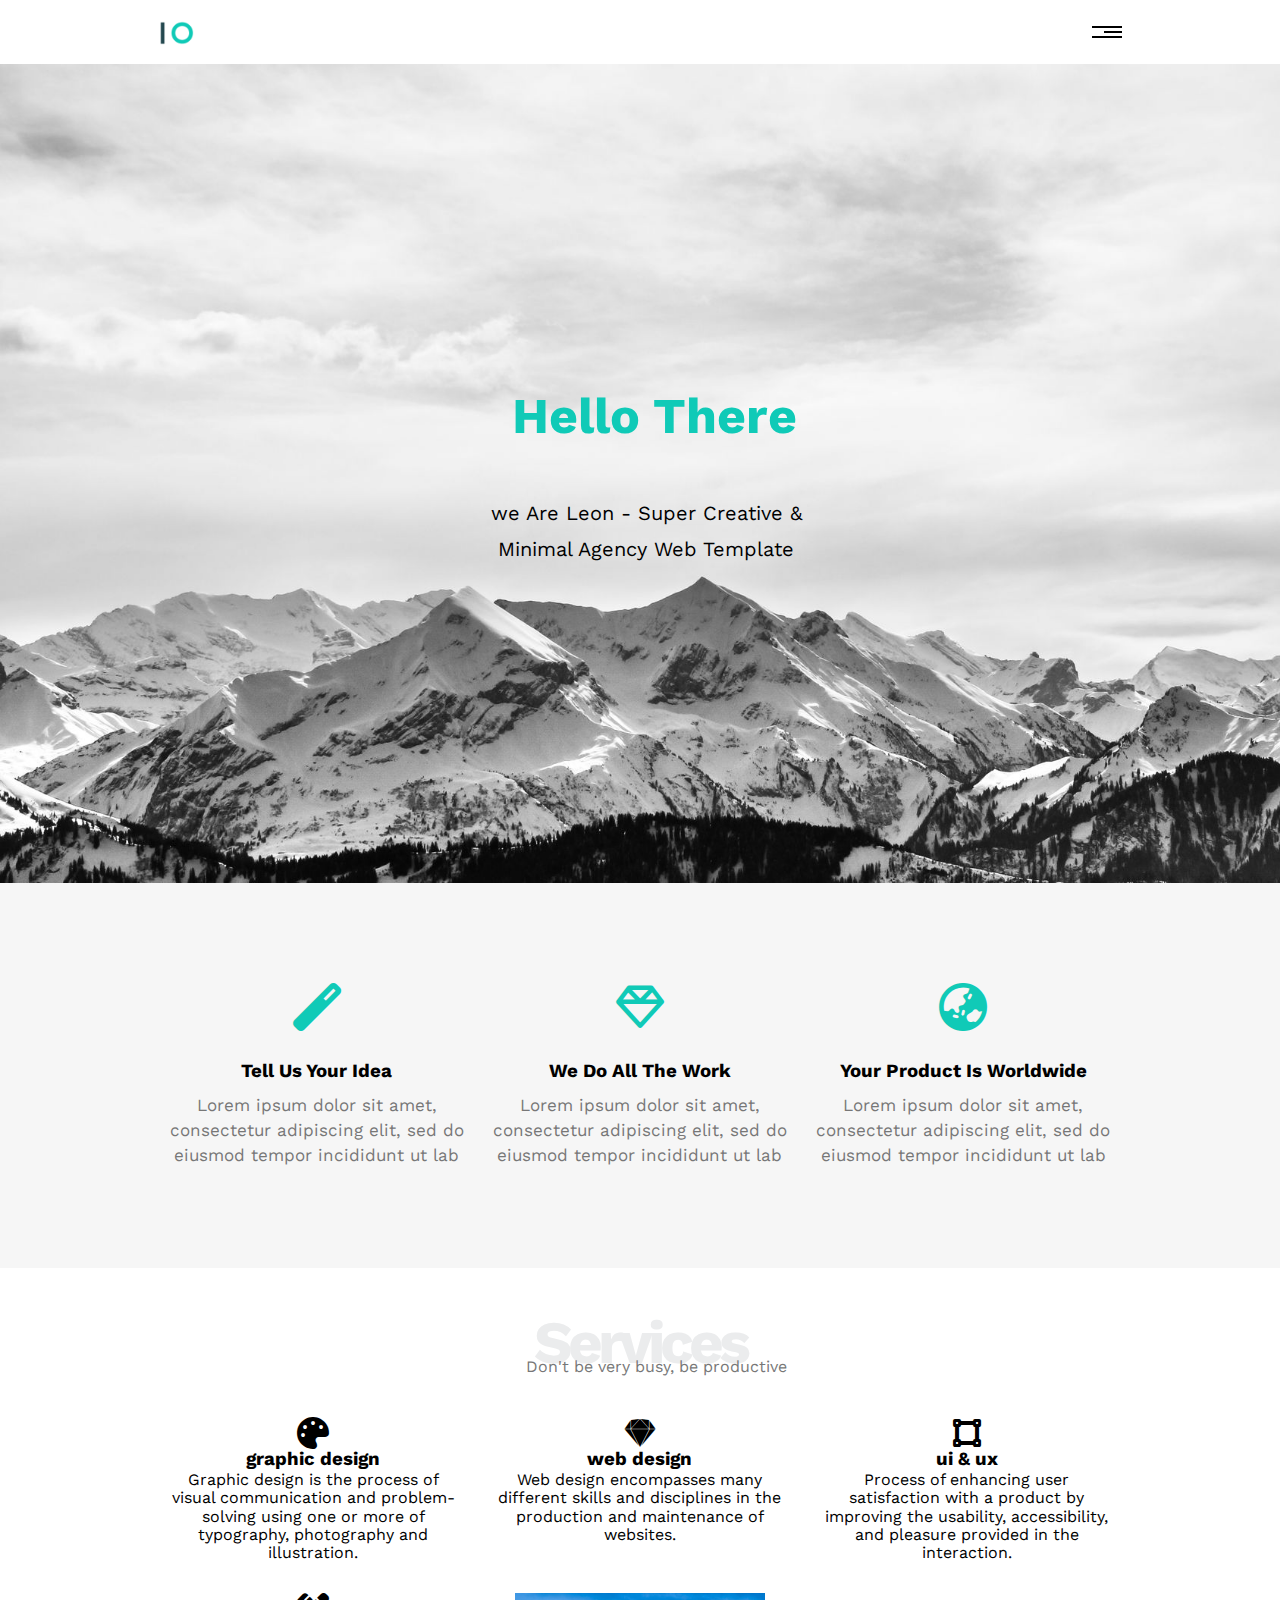
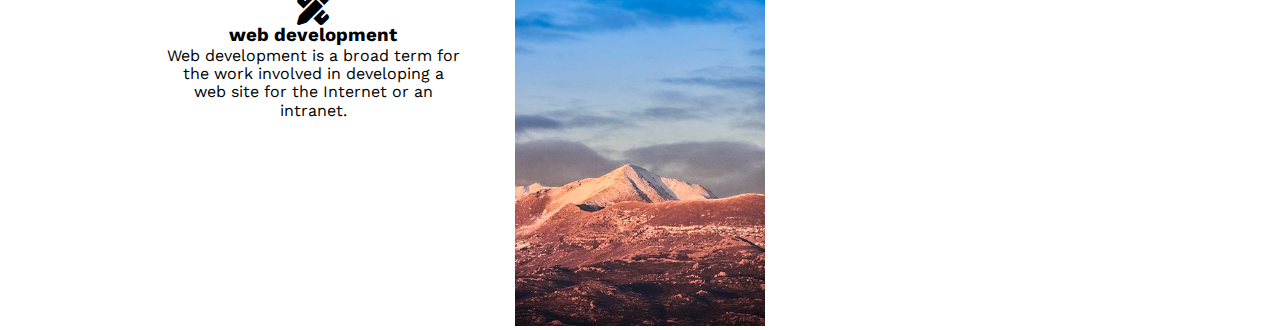
==== html/index-2.html @ f6f6f86d "Add files via upload" ====
<!DOCTYPE html>
<html lang="en">

<head>
  <meta charset="UTF-8">
  <meta name="viewport" content="width=device-width, initial-scale=1.0">
  <title>First template</title>
  <link rel="stylesheet" href="../css/master.css">
  <link rel="stylesheet" href="../css/all.min.css">
  <link rel="preconnect" href="https://fonts.googleapis.com">
  <link rel="preconnect" href="https://fonts.gstatic.com" crossorigin>
  <link href="https://fonts.googleapis.com/css2?family=Work+Sans:ital,wght@0,100..900;1,100..900&display=swap"
    rel="stylesheet">
  <link rel="stylesheet" href="../css/normalize.css">
</head>

<body>
  <!-- <div class="container"> -->
  <header class="head">
    <div class="box1">
      <img class="logo" src="../imgs/logo.png" alt="">
      <div class="hov1">
        <div class="r">
          <div class="r1"></div>
          <div class="r2"></div>
          <div class="r3"></div>
        </div>
        <ul class="l1">
          <li class="services"> <a href="#services">services</a></li>
          <li class="portoflio"><a href="#portoflio">portoflio</a></li>
          <li class="about"><a href="#about"> about</a></li>
          <li class="contact"><a href="#contact"> contact</a></li>
        </ul>
      </div>
    </div>
  </header>

  <body>
    <div class="b1">
      <h2>hello there</h2>
      <p>we are leon - super creative & minimal agency web template</p>
    </div>
    <div class="b2">
      <div class="container">
        <div class="b2-1">
          <i class="fas fa-magic fa-3x"></i>
          <h3>tell us your idea</h3>
          <p>Lorem ipsum dolor sit amet, consectetur adipiscing elit, sed do eiusmod tempor incididunt ut lab
          </p>
        </div>
        <div class="b2-2">
          <i class="far fa-gem fa-3x"></i>
          <h3>we do all the work</h3>
          <p>Lorem ipsum dolor sit amet, consectetur adipiscing elit, sed do eiusmod tempor incididunt ut lab</p>
        </div>
        <div class="b2-3">
          <i class="fas fa-globe-asia fa-3x"></i>
          <h3>your product is worldwide</h3>
          <p>Lorem ipsum dolor sit amet, consectetur adipiscing elit, sed do eiusmod tempor incididunt ut lab</p>
        </div>
      </div>
    </div>
    <div class="b3">
      <div class="container">
        <div class="b3h">
          <h1>services</h1>
          <p>Don't be very busy, be productive</p>
        </div>
        <div class="items">
          <div>
            <i class="fas fa-palette fa-2x"></i>
            <h3> graphic design</h3>
            <p>Graphic design is the process of visual communication and problem-solving using one or more of
              typography,
              photography and illustration.</p>
          </div>
          <div>
            <i class="fab fa-sketch fa-2x"></i>
            <h3> web design</h3>
            <p>Web design encompasses many different skills and disciplines in the production and maintenance of
              websites.
            </p>
          </div>
          <div>
            <i class="fas fa-vector-square fa-2x"></i>
            <h3> ui & ux</h3>
            <p>Process of enhancing user satisfaction with a product by improving the usability, accessibility, and
              pleasure provided in the interaction.
            </p>
          </div>
          <div>
            <i class="fas fa-pencil-ruler fa-2x"></i>
            <h3> web development</h3>
            <p>Web development is a broad term for the work involved in developing a web site for the Internet or an
              intranet.</p>
          </div>
          <div class="image">
            <img src="../imgs/services.jpg" alt="">
          </div>
        </div>
      </div>
    </div>
  </body>



</body>

</html>
---- css/master.css ----
* {
  box-sizing: border-box;
  margin: 0;
  padding: 0;
  font-family: "Work Sans", sans-serif;
  font-optical-sizing: auto;
  font-style: normal;
}

:root {
  --main-color: #10cab7;
  --main-color-2: #797979;

}

.container {
  margin-right: auto;
  margin-left: auto;
  padding-left: 10px;
  padding-right: 10px;
  margin: auto;
}

@media (min-width:768px) {
  .container {
    width: 750px;
  }
}

@media (min-width:992px) {
  .container {
    width: 970px;
  }
}

@media (min-width:1200px) {
  .container {
    width: 117 0px;
  }
}

.head {
  margin-top: 2px;
  padding: 14px;
}

.head .box1 {
  width: 77%;
  margin: 5px auto;
  display: flex;
  justify-content: space-between;
  align-items: center;
}

.head .box1 .logo {
  width: 60px;
}

.head .hov1 {
  position: relative;
}

.head .hov1 .r {
  width: 30px;
  display: flex;
  flex-wrap: wrap;
  justify-content: flex-end;
}

.head .hov1 .r div {
  width: 100%;
  height: 2px;
  background-color: black;
  margin-bottom: 3px;

}

.head .hov1 .r .r2 {
  width: 60%;
  transition-duration: .3s;
}

.head .hov1:hover {
  .r .r2 {
    width: 100%;
  }

  .l1 {
    display: block;
  }
}

.head .hov1 .l1 {
  list-style: none;
  background-color: #f6f6f6;
  position: absolute;
  right: 0;
  top: 30px;
  min-width: 200px;
  margin: 0;
  padding: 0;
  display: none;

}

.head .hov1 .l1::before {
  content: "";
  border-width: 10px;
  border-style: solid;
  border-color: transparent transparent #f6f6f6 transparent;
  position: absolute;
  right: 5px;
  top: -18px;
}

.head .hov1 .l1 li:not(:last-child) {
  border-bottom: solid 2px #eee;
}

.head .hov1 .l1 a {
  padding: 15px;
  display: block;
  text-decoration: none;
  color: black;
  text-transform: capitalize;
  transition-duration: .5s;
}

.head .hov1 .l1 a:hover {
  padding-left: 25px;
}

body .b1 {
  background-image: url(../imgs/pexels-joyston-judah-933054.jpg);
  background-size: cover;
  background-repeat: no-repeat;
  height: 91vh;
}

.b1 h2 {
  text-transform: capitalize;
  color: var(--main-color);
  position: absolute;
  left: 40%;
  top: 43%;
  font-size: 50px;
}

.b1 p {
  text-transform: capitalize;
  width: 320px;
  position: absolute;
  left: 38%;
  top: 55%;
  font-size: 20px;
  line-height: 1.8;
  max-width: 100%;
  text-align: center;
}

.b2 {
  padding: 100px 0;
  background-color: #f6f6f6;
}

.b2 .container {
  display: grid;
  grid-template-columns: repeat(auto-fill, minmax(300px, 1fr));
  gap: 20px;
}

.b2 .container div {
  text-align: center;
}

.b2 i {
  color: var(--main-color);
  padding-bottom: 30px;
}

.b2 h3 {
  text-transform: capitalize;
  padding-bottom: 10px;
}

.b2 p {
  color: #777;
  line-height: 25px;
  font-size: 17px;
}

.b3 .b3h {
  position: relative;
}

.b3 .b3h h1 {
  color: #ebeced;
  font-size: 60px;
  text-transform: capitalize;
  text-align: center;
  letter-spacing: -5px;
}

.b3 .b3h p {
  color: #777;
  text-align: center;
  position: absolute;
  top: 50px;
  left: 38%;
}

.b3 .items {
  display: grid;
  grid-template-columns: repeat(auto-fill, minmax(250px, 1fr));
  gap: 30px;
  text-align: center;
}

.b3 .container .image img {
  width: 250px;
}
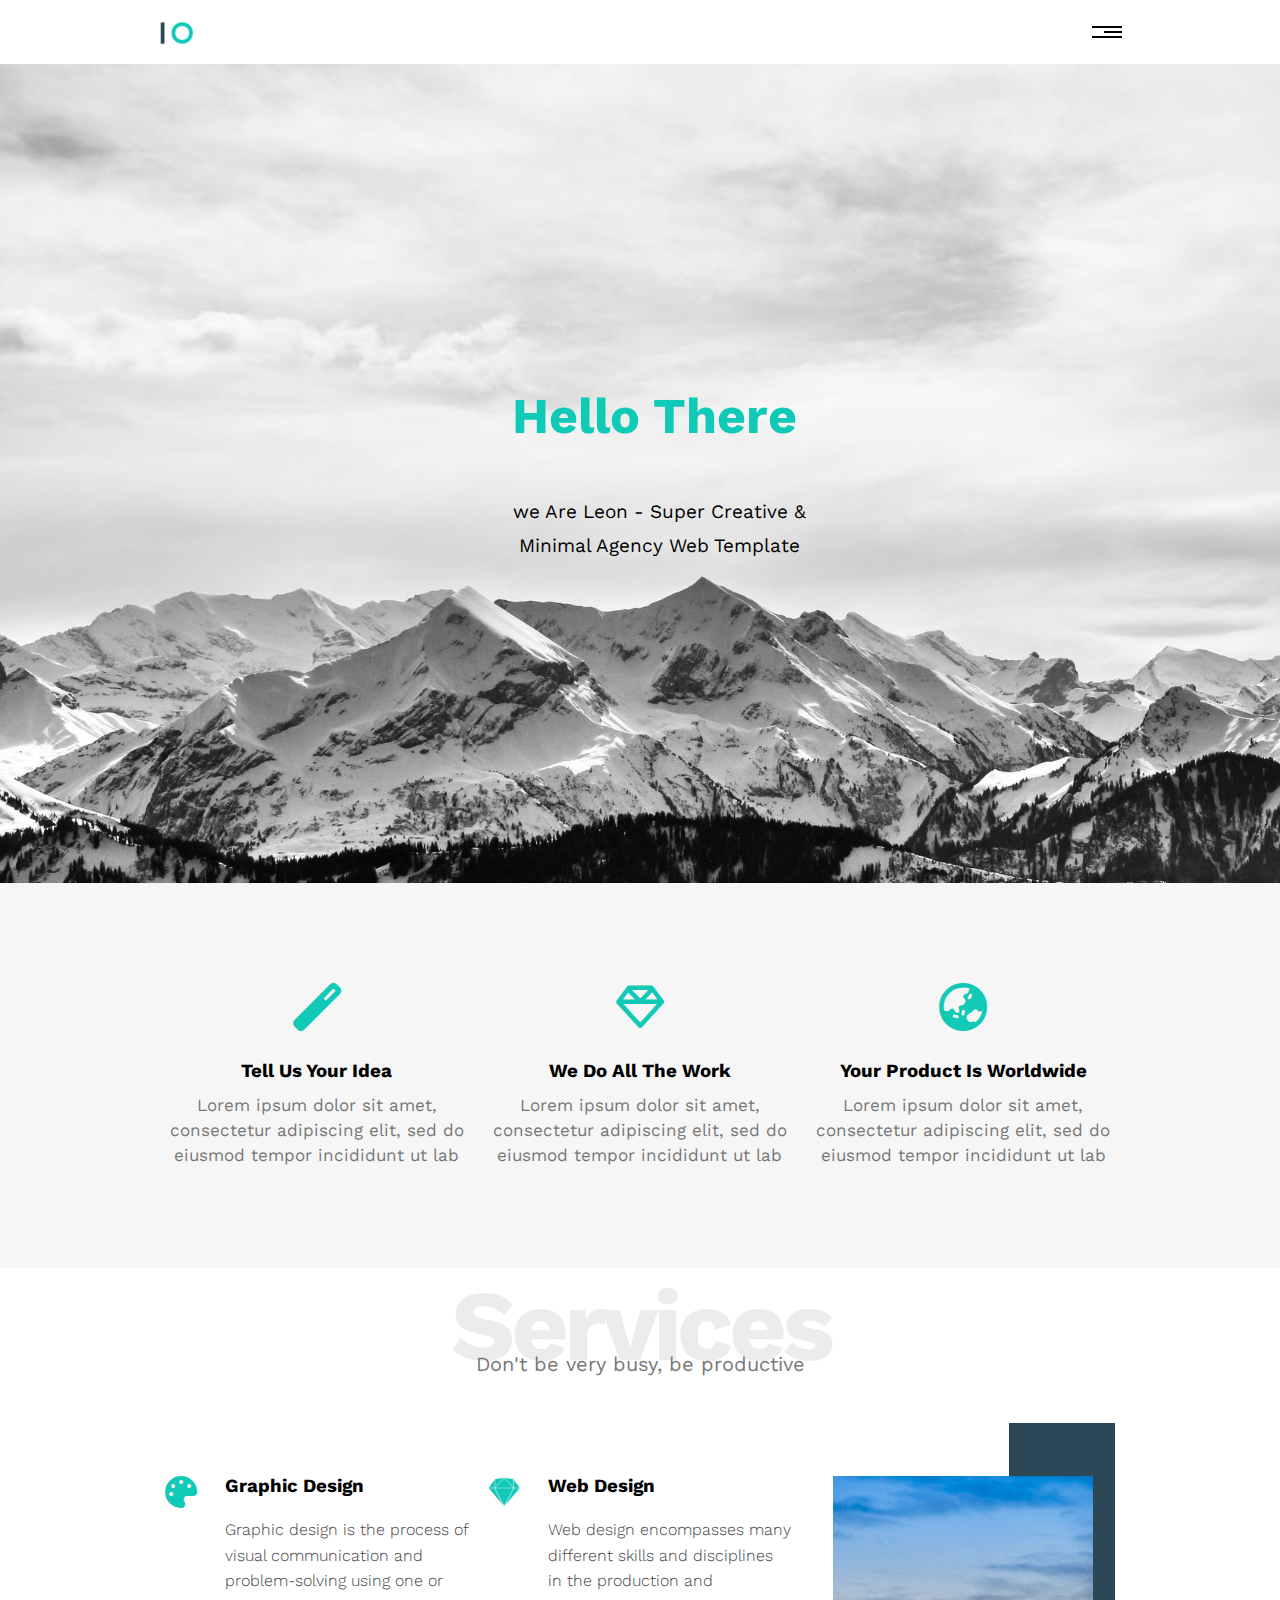
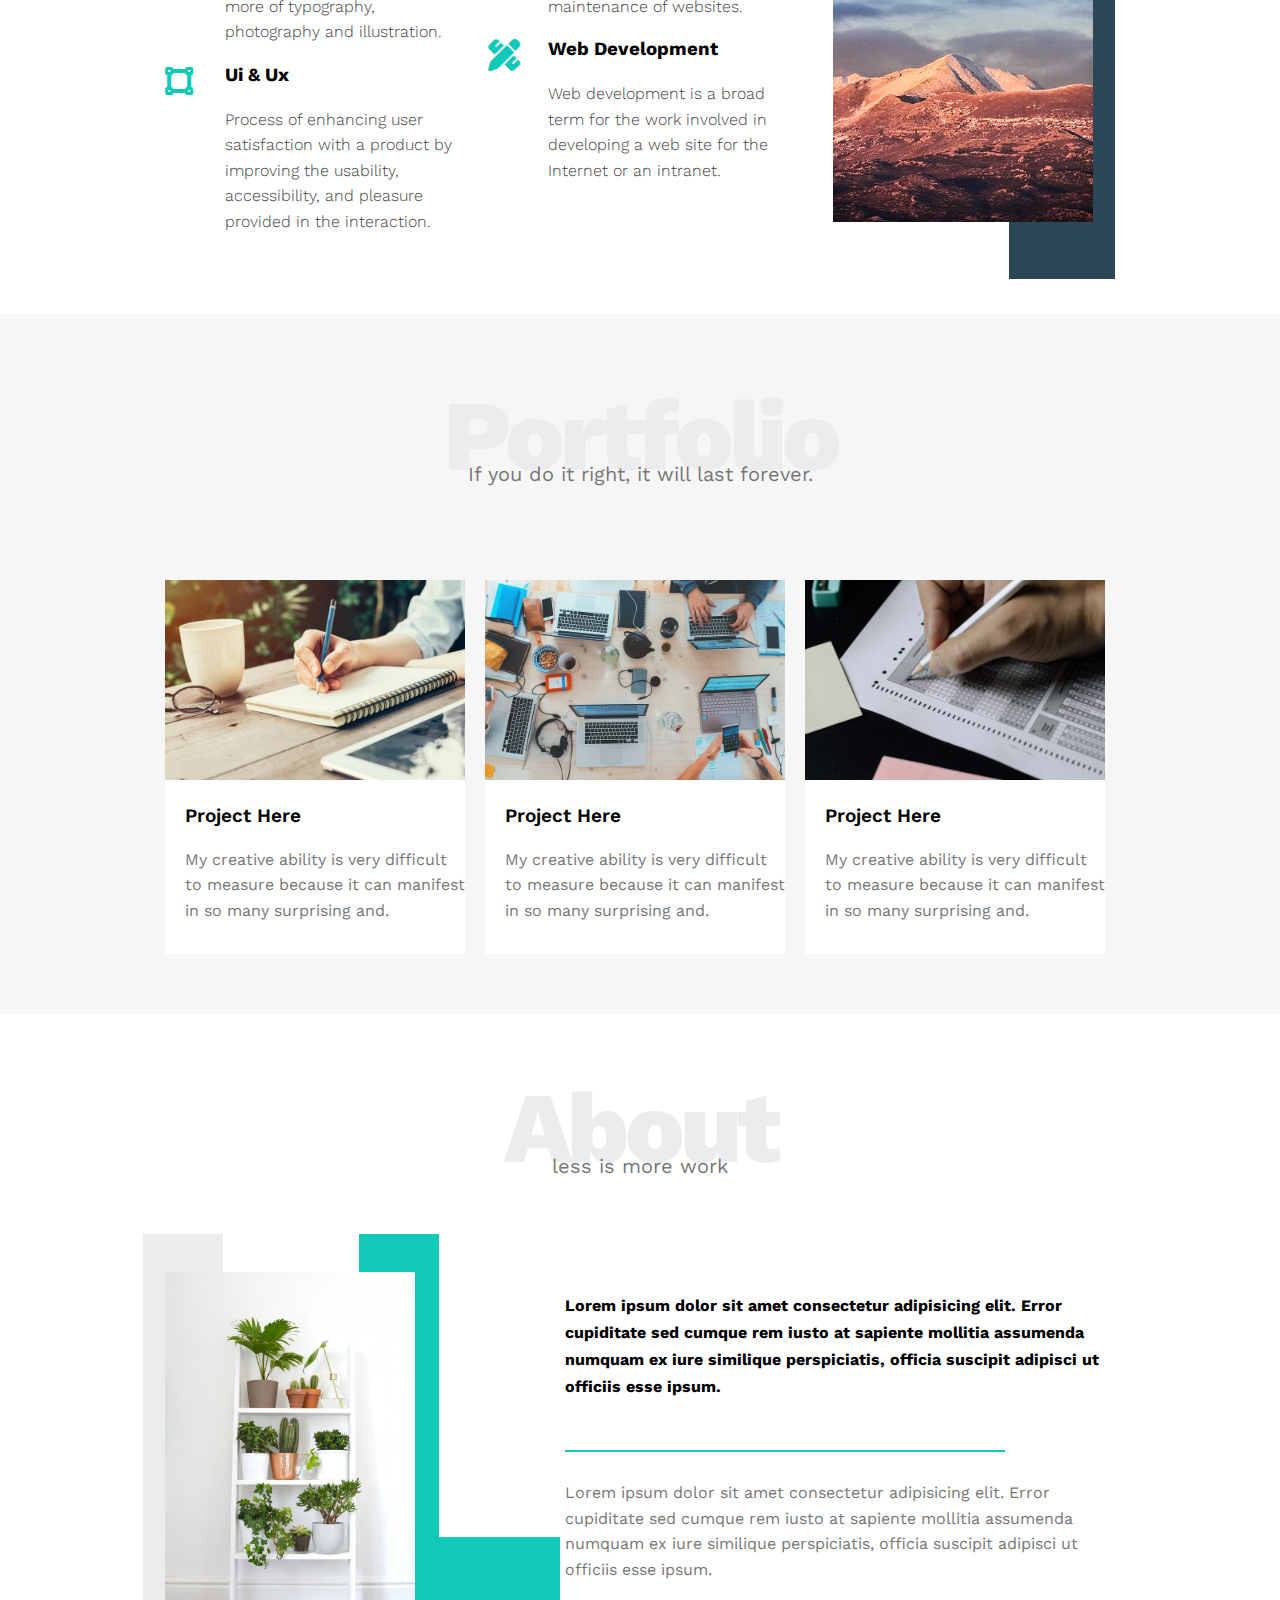
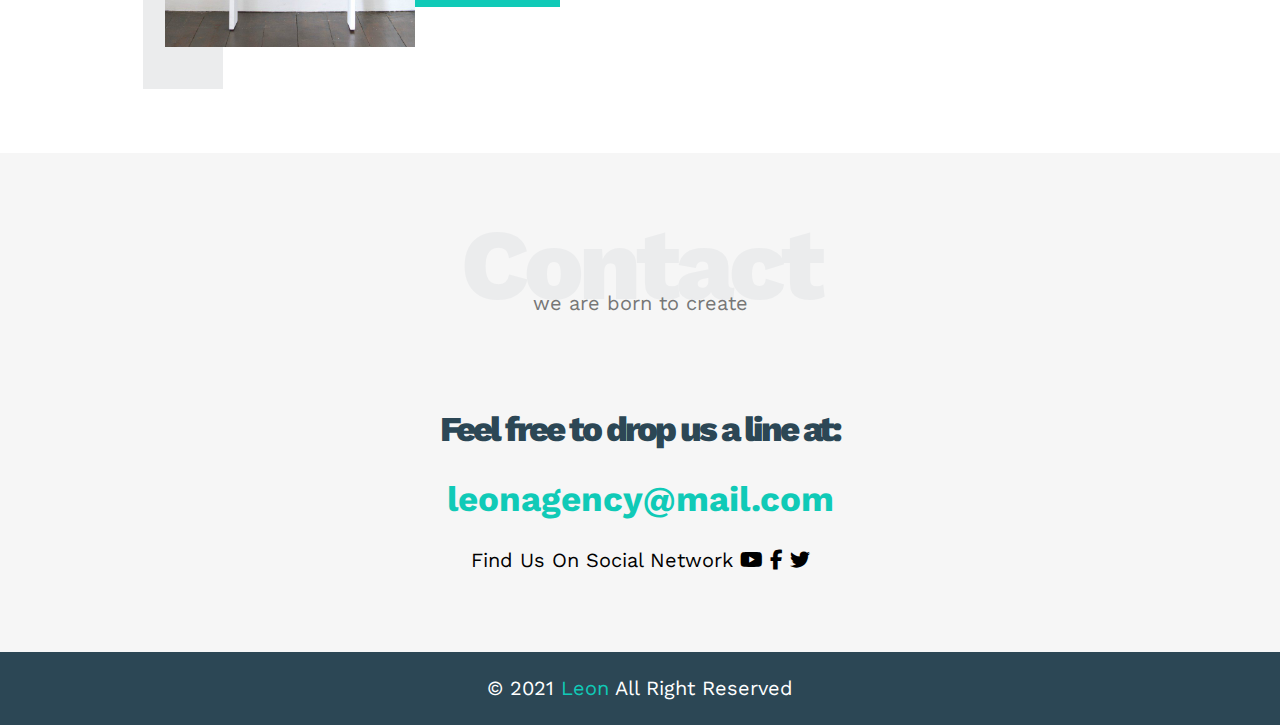
==== commit e2a81d56: "Full template" ====
--- a/html/index-2.html
+++ b/html/index-2.html
@@ -1,109 +1,199 @@
-<!DOCTYPE html>
-<html lang="en">
-
-<head>
-  <meta charset="UTF-8">
-  <meta name="viewport" content="width=device-width, initial-scale=1.0">
-  <title>First template</title>
-  <link rel="stylesheet" href="../css/master.css">
-  <link rel="stylesheet" href="../css/all.min.css">
-  <link rel="preconnect" href="https://fonts.googleapis.com">
-  <link rel="preconnect" href="https://fonts.gstatic.com" crossorigin>
-  <link href="https://fonts.googleapis.com/css2?family=Work+Sans:ital,wght@0,100..900;1,100..900&display=swap"
-    rel="stylesheet">
-  <link rel="stylesheet" href="../css/normalize.css">
-</head>
-
-<body>
-  <!-- <div class="container"> -->
-  <header class="head">
-    <div class="box1">
-      <img class="logo" src="../imgs/logo.png" alt="">
-      <div class="hov1">
-        <div class="r">
-          <div class="r1"></div>
-          <div class="r2"></div>
-          <div class="r3"></div>
-        </div>
-        <ul class="l1">
-          <li class="services"> <a href="#services">services</a></li>
-          <li class="portoflio"><a href="#portoflio">portoflio</a></li>
-          <li class="about"><a href="#about"> about</a></li>
-          <li class="contact"><a href="#contact"> contact</a></li>
-        </ul>
-      </div>
-    </div>
-  </header>
-
-  <body>
-    <div class="b1">
-      <h2>hello there</h2>
-      <p>we are leon - super creative & minimal agency web template</p>
-    </div>
-    <div class="b2">
-      <div class="container">
-        <div class="b2-1">
-          <i class="fas fa-magic fa-3x"></i>
-          <h3>tell us your idea</h3>
-          <p>Lorem ipsum dolor sit amet, consectetur adipiscing elit, sed do eiusmod tempor incididunt ut lab
-          </p>
-        </div>
-        <div class="b2-2">
-          <i class="far fa-gem fa-3x"></i>
-          <h3>we do all the work</h3>
-          <p>Lorem ipsum dolor sit amet, consectetur adipiscing elit, sed do eiusmod tempor incididunt ut lab</p>
-        </div>
-        <div class="b2-3">
-          <i class="fas fa-globe-asia fa-3x"></i>
-          <h3>your product is worldwide</h3>
-          <p>Lorem ipsum dolor sit amet, consectetur adipiscing elit, sed do eiusmod tempor incididunt ut lab</p>
-        </div>
-      </div>
-    </div>
-    <div class="b3">
-      <div class="container">
-        <div class="b3h">
-          <h1>services</h1>
-          <p>Don't be very busy, be productive</p>
-        </div>
-        <div class="items">
-          <div>
-            <i class="fas fa-palette fa-2x"></i>
-            <h3> graphic design</h3>
-            <p>Graphic design is the process of visual communication and problem-solving using one or more of
-              typography,
-              photography and illustration.</p>
-          </div>
-          <div>
-            <i class="fab fa-sketch fa-2x"></i>
-            <h3> web design</h3>
-            <p>Web design encompasses many different skills and disciplines in the production and maintenance of
-              websites.
-            </p>
-          </div>
-          <div>
-            <i class="fas fa-vector-square fa-2x"></i>
-            <h3> ui & ux</h3>
-            <p>Process of enhancing user satisfaction with a product by improving the usability, accessibility, and
-              pleasure provided in the interaction.
-            </p>
-          </div>
-          <div>
-            <i class="fas fa-pencil-ruler fa-2x"></i>
-            <h3> web development</h3>
-            <p>Web development is a broad term for the work involved in developing a web site for the Internet or an
-              intranet.</p>
-          </div>
-          <div class="image">
-            <img src="../imgs/services.jpg" alt="">
-          </div>
-        </div>
-      </div>
-    </div>
-  </body>
-
-
-
-</body>
-
+<!DOCTYPE html>
+<html lang="en">
+
+<head>
+  <meta charset="UTF-8">
+  <meta name="viewport" content="width=device-width, initial-scale=1.0">
+  <title>First template</title>
+  <link rel="stylesheet" href="../css/master.css">
+  <link rel="stylesheet" href="../css/all.min.css">
+  <link rel="preconnect" href="https://fonts.googleapis.com">
+  <link rel="preconnect" href="https://fonts.gstatic.com" crossorigin>
+  <link href="https://fonts.googleapis.com/css2?family=Work+Sans:ital,wght@0,100..900;1,100..900&display=swap"
+    rel="stylesheet">
+  <link rel="stylesheet" href="../css/normalize.css">
+</head>
+
+<body>
+  <!-- <div class="container"> -->
+  <header class="head">
+    <div class="box1">
+      <img class="logo" src="../imgs/logo.png" alt="">
+      <div class="hov1">
+        <div class="r">
+          <div class="r1"></div>
+          <div class="r2"></div>
+          <div class="r3"></div>
+        </div>
+        <ul class="l1">
+          <li class="services"> <a href="#services">services</a></li>
+          <li class="portoflio"><a href="#portoflio">portoflio</a></li>
+          <li class="about"><a href="#about"> about</a></li>
+          <li class="contact"><a href="#contact"> contact</a></li>
+        </ul>
+      </div>
+    </div>
+  </header>
+
+  <body>
+    <div class="b1">
+      <h2>hello there</h2>
+      <p>we are leon - super creative & minimal agency web template</p>
+    </div>
+    <div class="b2">
+      <div class="container">
+        <div class="b2-1">
+          <i class="fas fa-magic fa-3x"></i>
+          <h3>tell us your idea</h3>
+          <p>Lorem ipsum dolor sit amet, consectetur adipiscing elit, sed do eiusmod tempor incididunt ut lab
+          </p>
+        </div>
+        <div class="b2-2">
+          <i class="far fa-gem fa-3x"></i>
+          <h3>we do all the work</h3>
+          <p>Lorem ipsum dolor sit amet, consectetur adipiscing elit, sed do eiusmod tempor incididunt ut lab</p>
+        </div>
+        <div class="b2-3">
+          <i class="fas fa-globe-asia fa-3x"></i>
+          <h3>your product is worldwide</h3>
+          <p>Lorem ipsum dolor sit amet, consectetur adipiscing elit, sed do eiusmod tempor incididunt ut lab</p>
+        </div>
+      </div>
+    </div>
+    <div class="b3">
+      <div class="container">
+        <div class="b3h">
+          <h1>services</h1>
+          <p>Don't be very busy, be productive</p>
+        </div>
+        <div class="items">
+          <div class="col">
+            <div class="col-child">
+              <i class="fas fa-palette fa-2x"></i>
+              <div class="txt">
+                <h3> graphic design</h3>
+                <p>Graphic design is the process of visual communication and problem-solving using one or more of
+                  typography,
+                  photography and illustration.</p>
+              </div>
+            </div>
+            <div class="col-child">
+              <i class="fas fa-vector-square fa-2x"></i>
+              <div class="txt">
+                <h3> ui & ux</h3>
+                <p>Process of enhancing user satisfaction with a product by improving the usability, accessibility, and
+                  pleasure provided in the interaction.
+                </p>
+              </div>
+            </div>
+          </div>
+          <div class="col">
+            <div class="col-child">
+              <i class="fab fa-sketch fa-2x"></i>
+              <div class="txt">
+                <h3> web design</h3>
+                <p>Web design encompasses many different skills and disciplines in the production and maintenance of
+                  websites.
+                </p>
+              </div>
+            </div>
+            <div class="col-child">
+              <i class="fas fa-pencil-ruler fa-2x"></i>
+              <div class="txt">
+                <h3> web development</h3>
+                <p>Web development is a broad term for the work involved in developing a web site for the Internet or an
+                  intranet.</p>
+              </div>
+            </div>
+          </div>
+          <div class="col">
+            <div class="image image-media">
+              <img src="../imgs/services.jpg" alt="">
+            </div>
+          </div>
+        </div>
+      </div>
+    </div>
+
+    <div class="portoflio">
+      <div class="container">
+        <div class="head">
+          <h3>portfolio</h3>
+          <p>If you do it right, it will last forever.</p>
+        </div>
+        <div class="body">
+          <div class="section">
+            <img src="../imgs/portfolio-1.jpg" alt="">
+            <h4>Project Here</h4>
+            <p>My creative ability is very difficult to measure because it can manifest in so many surprising and.</p>
+          </div>
+          <div class="section">
+            <img src="../imgs/portfolio-2.jpg" alt="">
+            <h4>Project Here</h4>
+            <p>My creative ability is very difficult to measure because it can manifest in so many surprising and.</p>
+          </div>
+          <div class="section">
+            <img src="../imgs/portfolio-3.jpg" alt="">
+            <h4>Project Here</h4>
+            <p>My creative ability is very difficult to measure because it can manifest in so many surprising and.</p>
+          </div>
+        </div>
+      </div>
+    </div>
+
+    <div class="about about-media">
+      <div class="container">
+        <div class="head">
+          <h3>about</h3>
+          <p>less is more work</p>
+        </div>
+        <div class="content">
+          <div class="image">
+            <img src="../imgs/about.jpg" alt="">
+          </div>
+          <div class="text">
+            <div class="p1">
+              <p>Lorem ipsum dolor sit amet consectetur adipisicing elit. Error cupiditate sed cumque rem iusto at
+                sapiente mollitia assumenda numquam ex iure similique perspiciatis, officia suscipit adipisci ut
+                officiis
+                esse ipsum.</p>
+            </div>
+            <div class="p2">
+              <p>Lorem ipsum dolor sit amet consectetur adipisicing elit. Error cupiditate sed cumque rem iusto at
+                sapiente mollitia assumenda numquam ex iure similique perspiciatis, officia suscipit adipisci ut
+                officiis
+                esse ipsum.</p>
+            </div>
+          </div>
+        </div>
+      </div>
+    </div>
+
+    <div class="end">
+      <div class="head">
+        <h2>contact</h2>
+        <p>we are born to create</p>
+      </div>
+      <div class="body">
+        <p class="p1">Feel free to drop us a line at:</p>
+        <p class="p2"><a href="mailto:leonagency@mail.com?subject=Contact" class="link">leonagency@mail.com</a></p>
+        <p class="p3">Find Us On Social Network
+          <i class="fab fa-youtube"></i>
+          <i class="fab fa-facebook-f"></i>
+          <i class="fab fa-twitter"></i>
+        </p>
+      </div>
+      <div class="foot">
+        <div class="content">
+          <i></i>
+          <p>&#169; 2021 <span>leon</span> all right reserved</p>
+        </div>
+      </div>
+    </div>
+  </body>
+
+
+
+</body>
+
 </html>--- a/css/master.css
+++ b/css/master.css
@@ -1,221 +1,490 @@
-* {
-  box-sizing: border-box;
-  margin: 0;
-  padding: 0;
-  font-family: "Work Sans", sans-serif;
-  font-optical-sizing: auto;
-  font-style: normal;
-}
-
-:root {
-  --main-color: #10cab7;
-  --main-color-2: #797979;
-
-}
-
-.container {
-  margin-right: auto;
-  margin-left: auto;
-  padding-left: 10px;
-  padding-right: 10px;
-  margin: auto;
-}
-
-@media (min-width:768px) {
-  .container {
-    width: 750px;
-  }
-}
-
-@media (min-width:992px) {
-  .container {
-    width: 970px;
-  }
-}
-
-@media (min-width:1200px) {
-  .container {
-    width: 117 0px;
-  }
-}
-
-.head {
-  margin-top: 2px;
-  padding: 14px;
-}
-
-.head .box1 {
-  width: 77%;
-  margin: 5px auto;
-  display: flex;
-  justify-content: space-between;
-  align-items: center;
-}
-
-.head .box1 .logo {
-  width: 60px;
-}
-
-.head .hov1 {
-  position: relative;
-}
-
-.head .hov1 .r {
-  width: 30px;
-  display: flex;
-  flex-wrap: wrap;
-  justify-content: flex-end;
-}
-
-.head .hov1 .r div {
-  width: 100%;
-  height: 2px;
-  background-color: black;
-  margin-bottom: 3px;
-
-}
-
-.head .hov1 .r .r2 {
-  width: 60%;
-  transition-duration: .3s;
-}
-
-.head .hov1:hover {
-  .r .r2 {
-    width: 100%;
-  }
-
-  .l1 {
-    display: block;
-  }
-}
-
-.head .hov1 .l1 {
-  list-style: none;
-  background-color: #f6f6f6;
-  position: absolute;
-  right: 0;
-  top: 30px;
-  min-width: 200px;
-  margin: 0;
-  padding: 0;
-  display: none;
-
-}
-
-.head .hov1 .l1::before {
-  content: "";
-  border-width: 10px;
-  border-style: solid;
-  border-color: transparent transparent #f6f6f6 transparent;
-  position: absolute;
-  right: 5px;
-  top: -18px;
-}
-
-.head .hov1 .l1 li:not(:last-child) {
-  border-bottom: solid 2px #eee;
-}
-
-.head .hov1 .l1 a {
-  padding: 15px;
-  display: block;
-  text-decoration: none;
-  color: black;
-  text-transform: capitalize;
-  transition-duration: .5s;
-}
-
-.head .hov1 .l1 a:hover {
-  padding-left: 25px;
-}
-
-body .b1 {
-  background-image: url(../imgs/pexels-joyston-judah-933054.jpg);
-  background-size: cover;
-  background-repeat: no-repeat;
-  height: 91vh;
-}
-
-.b1 h2 {
-  text-transform: capitalize;
-  color: var(--main-color);
-  position: absolute;
-  left: 40%;
-  top: 43%;
-  font-size: 50px;
-}
-
-.b1 p {
-  text-transform: capitalize;
-  width: 320px;
-  position: absolute;
-  left: 38%;
-  top: 55%;
-  font-size: 20px;
-  line-height: 1.8;
-  max-width: 100%;
-  text-align: center;
-}
-
-.b2 {
-  padding: 100px 0;
-  background-color: #f6f6f6;
-}
-
-.b2 .container {
-  display: grid;
-  grid-template-columns: repeat(auto-fill, minmax(300px, 1fr));
-  gap: 20px;
-}
-
-.b2 .container div {
-  text-align: center;
-}
-
-.b2 i {
-  color: var(--main-color);
-  padding-bottom: 30px;
-}
-
-.b2 h3 {
-  text-transform: capitalize;
-  padding-bottom: 10px;
-}
-
-.b2 p {
-  color: #777;
-  line-height: 25px;
-  font-size: 17px;
-}
-
-.b3 .b3h {
-  position: relative;
-}
-
-.b3 .b3h h1 {
-  color: #ebeced;
-  font-size: 60px;
-  text-transform: capitalize;
-  text-align: center;
-  letter-spacing: -5px;
-}
-
-.b3 .b3h p {
-  color: #777;
-  text-align: center;
-  position: absolute;
-  top: 50px;
-  left: 38%;
-}
-
-.b3 .items {
-  display: grid;
-  grid-template-columns: repeat(auto-fill, minmax(250px, 1fr));
-  gap: 30px;
-  text-align: center;
-}
-
-.b3 .container .image img {
-  width: 250px;
+* {
+  box-sizing: border-box;
+  margin: 0;
+  padding: 0;
+  font-family: "Work Sans", sans-serif;
+  font-optical-sizing: auto;
+  font-style: normal;
+}
+
+:root {
+  --main-color: #10cab7;
+  --main-color-2: #797979;
+
+}
+
+.container {
+  margin-right: auto;
+  margin-left: auto;
+  padding-left: 10px;
+  padding-right: 10px;
+  margin: auto;
+}
+
+@media (min-width:768px) {
+  .container {
+    width: 750px;
+  }
+}
+
+@media (min-width:992px) {
+  .container {
+    width: 970px;
+  }
+}
+
+@media (min-width:1200px) {
+  .container {
+    width: 117 0px;
+  }
+}
+
+.head {
+  margin-top: 2px;
+  padding: 14px;
+}
+
+.head .box1 {
+  width: 77%;
+  margin: 5px auto;
+  display: flex;
+  justify-content: space-between;
+  align-items: center;
+}
+
+.head .box1 .logo {
+  width: 60px;
+}
+
+.head .hov1 {
+  position: relative;
+}
+
+.head .hov1 .r {
+  width: 30px;
+  display: flex;
+  flex-wrap: wrap;
+  justify-content: flex-end;
+}
+
+.head .hov1 .r div {
+  width: 100%;
+  height: 2px;
+  background-color: black;
+  margin-bottom: 3px;
+
+}
+
+.head .hov1 .r .r2 {
+  width: 60%;
+  transition-duration: .3s;
+}
+
+.head .hov1:hover {
+  .r .r2 {
+    width: 100%;
+  }
+
+  .l1 {
+    display: block;
+  }
+}
+
+.head .hov1 .l1 {
+  list-style: none;
+  background-color: #f6f6f6;
+  position: absolute;
+  right: 0;
+  top: 30px;
+  min-width: 200px;
+  margin: 0;
+  padding: 0;
+  display: none;
+
+}
+
+.head .hov1 .l1::before {
+  content: "";
+  border-width: 10px;
+  border-style: solid;
+  border-color: transparent transparent #f6f6f6 transparent;
+  position: absolute;
+  right: 5px;
+  top: -18px;
+}
+
+.head .hov1 .l1 li:not(:last-child) {
+  border-bottom: solid 2px #eee;
+}
+
+.head .hov1 .l1 a {
+  padding: 15px;
+  display: block;
+  text-decoration: none;
+  color: black;
+  text-transform: capitalize;
+  transition-duration: .5s;
+}
+
+.head .hov1 .l1 a:hover {
+  padding-left: 25px;
+}
+
+body .b1 {
+  background-image: url(../imgs/pexels-joyston-judah-933054.jpg);
+  background-size: cover;
+  background-repeat: no-repeat;
+  height: 91vh;
+}
+
+.b1 h2 {
+  text-transform: capitalize;
+  color: var(--main-color);
+  position: absolute;
+  left: 40%;
+  top: 43%;
+  font-size: 50px;
+}
+
+.b1 p {
+  text-transform: capitalize;
+  width: 320px;
+  position: absolute;
+  left: 39%;
+  top: 55%;
+  font-size: 19px;
+  line-height: 1.8;
+  max-width: 100%;
+  text-align: center;
+}
+
+.b2 {
+  padding: 100px 0;
+  background-color: #f6f6f6;
+}
+
+.b2 .container {
+  display: grid;
+  grid-template-columns: repeat(auto-fill, minmax(300px, 1fr));
+  gap: 20px;
+}
+
+.b2 .container div {
+  text-align: center;
+}
+
+.b2 i {
+  color: var(--main-color);
+  padding-bottom: 30px;
+}
+
+.b2 h3 {
+  text-transform: capitalize;
+  padding-bottom: 10px;
+}
+
+.b2 p {
+  color: #777;
+  line-height: 25px;
+  font-size: 17px;
+}
+
+.b3 .b3h {
+  position: relative;
+}
+
+.b3 .b3h h1 {
+  color: #ebeced;
+  font-size: 60px;
+  text-transform: capitalize;
+  text-align: center;
+  letter-spacing: -5px;
+  margin: 0;
+  font-size: 100px;
+}
+
+.b3 .b3h p {
+  color: #777;
+  text-align: center;
+  margin-top: -30px;
+  margin-bottom: 100px;
+  font-size: 20px;
+}
+
+.b3 .items {
+  display: grid;
+  grid-template-columns: repeat(auto-fill, minmax(300px, 1fr));
+  gap: 20px;
+  margin-bottom: 60px;
+}
+
+.b3 .items .col-child {
+  display: flex;
+  margin-bottom: 20px;
+}
+
+.b3 .items .col-child i {
+  color: var(--main-color);
+  flex-basis: 60px;
+}
+
+.b3 .items .col-child .txt {
+  flex: 1;
+}
+
+.b3 .items .col-child h3 {
+  margin: 0 0 20px;
+  text-transform: capitalize;
+}
+
+.b3 .items .col-child p {
+  color: #444;
+  font-weight: 300;
+  line-height: 1.6;
+}
+
+.b3 .items .col .image {
+  position: relative;
+  text-align: center;
+}
+
+
+.b3 .items .col .image::before {
+  content: "";
+  background-color: #2c4755;
+  width: 35%;
+  height: 130%;
+  right: 0;
+  top: -15%;
+  position: absolute;
+  z-index: -1;
+}
+
+.b3 .items .col .image img {
+  width: 260px;
+}
+
+@media (max-width:1199px) {
+  .image-media {
+    display: none;
+  }
+}
+
+.portoflio {
+  background-color: #f6f6f6;
+}
+
+.portoflio .head h3 {
+  color: #ebeced;
+  font-size: 60px;
+  text-transform: capitalize;
+  text-align: center;
+  letter-spacing: -5px;
+  margin-top: 50px;
+  font-size: 100px;
+  font-weight: 800;
+}
+
+.portoflio .head p {
+  color: #777;
+  text-align: center;
+  margin-top: -30px;
+  margin-bottom: 80px;
+  font-size: 20px;
+}
+
+.portoflio .body {
+  display: flex;
+  flex-wrap: wrap;
+  justify-content: flex-start;
+  gap: 20px;
+  padding-bottom: 60px;
+}
+
+.portoflio .body .section {
+  width: 300px;
+  background-color: white;
+}
+
+.portoflio .body .section img {
+  width: 300px;
+}
+
+.portoflio .body .section h4 {
+  text-transform: capitalize;
+  padding: 20px;
+  font-size: 19px;
+  font-weight: 600;
+}
+
+.portoflio .body .section p {
+  padding-left: 20px;
+  padding-bottom: 30px;
+  line-height: 1.6;
+  color: #777
+}
+
+
+
+.about .head h3 {
+  color: #ebeced;
+  font-size: 60px;
+  text-transform: capitalize;
+  text-align: center;
+  letter-spacing: -5px;
+  margin-top: 40px;
+  font-size: 100px;
+  font-weight: 800;
+}
+
+.about .head p {
+  color: #777;
+  text-align: center;
+  margin-top: -30px;
+  margin-bottom: 80px;
+  font-size: 20px;
+}
+
+.about .content .image img {
+  width: 250px;
+}
+
+.about .content .image {
+  position: relative;
+
+}
+
+.about .content .image::before {
+  content: "";
+  position: absolute;
+  width: 80px;
+  height: 120%;
+  left: -9%;
+  background-color: #ebeced;
+  z-index: -1;
+  top: -10%;
+}
+
+.about .content .image::after {
+  content: "";
+  position: absolute;
+  width: 121px;
+  border-left: 80px solid #10cab7;
+  height: 80%;
+  right: -58%;
+  background-color: white;
+  z-index: -1;
+  top: -10%;
+  border-bottom: 70px solid #10cab7;
+}
+
+.about .content {
+  display: flex;
+  justify-content: space-between;
+  gap: 80px;
+}
+
+.about .content .text {
+  width: 550px;
+}
+
+.about .content .text .p1 {
+  font-weight: bold;
+  margin: 20px 0 40px;
+  line-height: 1.7;
+  position: relative;
+}
+
+.about .content .text .p1::after {
+  content: "";
+  width: 80%;
+  height: 1.3px;
+  position: absolute;
+  background-color: #09766b;
+  bottom: -51px;
+}
+
+.about .content .text .p2 {
+  color: #777;
+  margin: 80px 0 40px;
+  line-height: 1.6;
+  position: relative;
+}
+
+.about .content .text .p2::before {
+  content: "";
+  width: 80%;
+  height: 1.5px;
+  position: absolute;
+  background-color: #10cab7;
+  top: -30px;
+}
+
+.about {
+  padding-bottom: 100px;
+}
+
+.end {
+  background-color: #f6f6f6;
+}
+
+.end .head h2 {
+  color: #ebeced;
+  font-size: 60px;
+  text-transform: capitalize;
+  text-align: center;
+  letter-spacing: -5px;
+  margin-top: 40px;
+  font-size: 100px;
+  font-weight: 800;
+}
+
+.end .head p {
+  color: #777;
+  text-align: center;
+  margin-top: -30px;
+  margin-bottom: 80px;
+  font-size: 20px;
+}
+
+.end .body .p1 {
+  text-align: center;
+  font-size: 35px;
+  font-weight: 800;
+  letter-spacing: -3px;
+  color: #2c4755;
+}
+
+.end .body .p2 {
+  text-align: center;
+  padding: 30px;
+}
+
+.end .body .p2 a {
+  font-size: 35px;
+  text-decoration: none;
+  color: #10cab7;
+  font-weight:bold ;
+}
+
+.end .body .p3 {
+  text-align: center;
+  margin-bottom: 80px;
+  font-size: 20px;
+}
+
+.end .foot {
+  background-color: #2c4755;
+}
+
+.end .foot .content {
+  text-align: center;
+  color: white;
+  padding: 25px;
+  font-size: 20px;
+  text-transform: capitalize;
+}
+
+.end .foot .content span {
+  color: #10cab7;
 }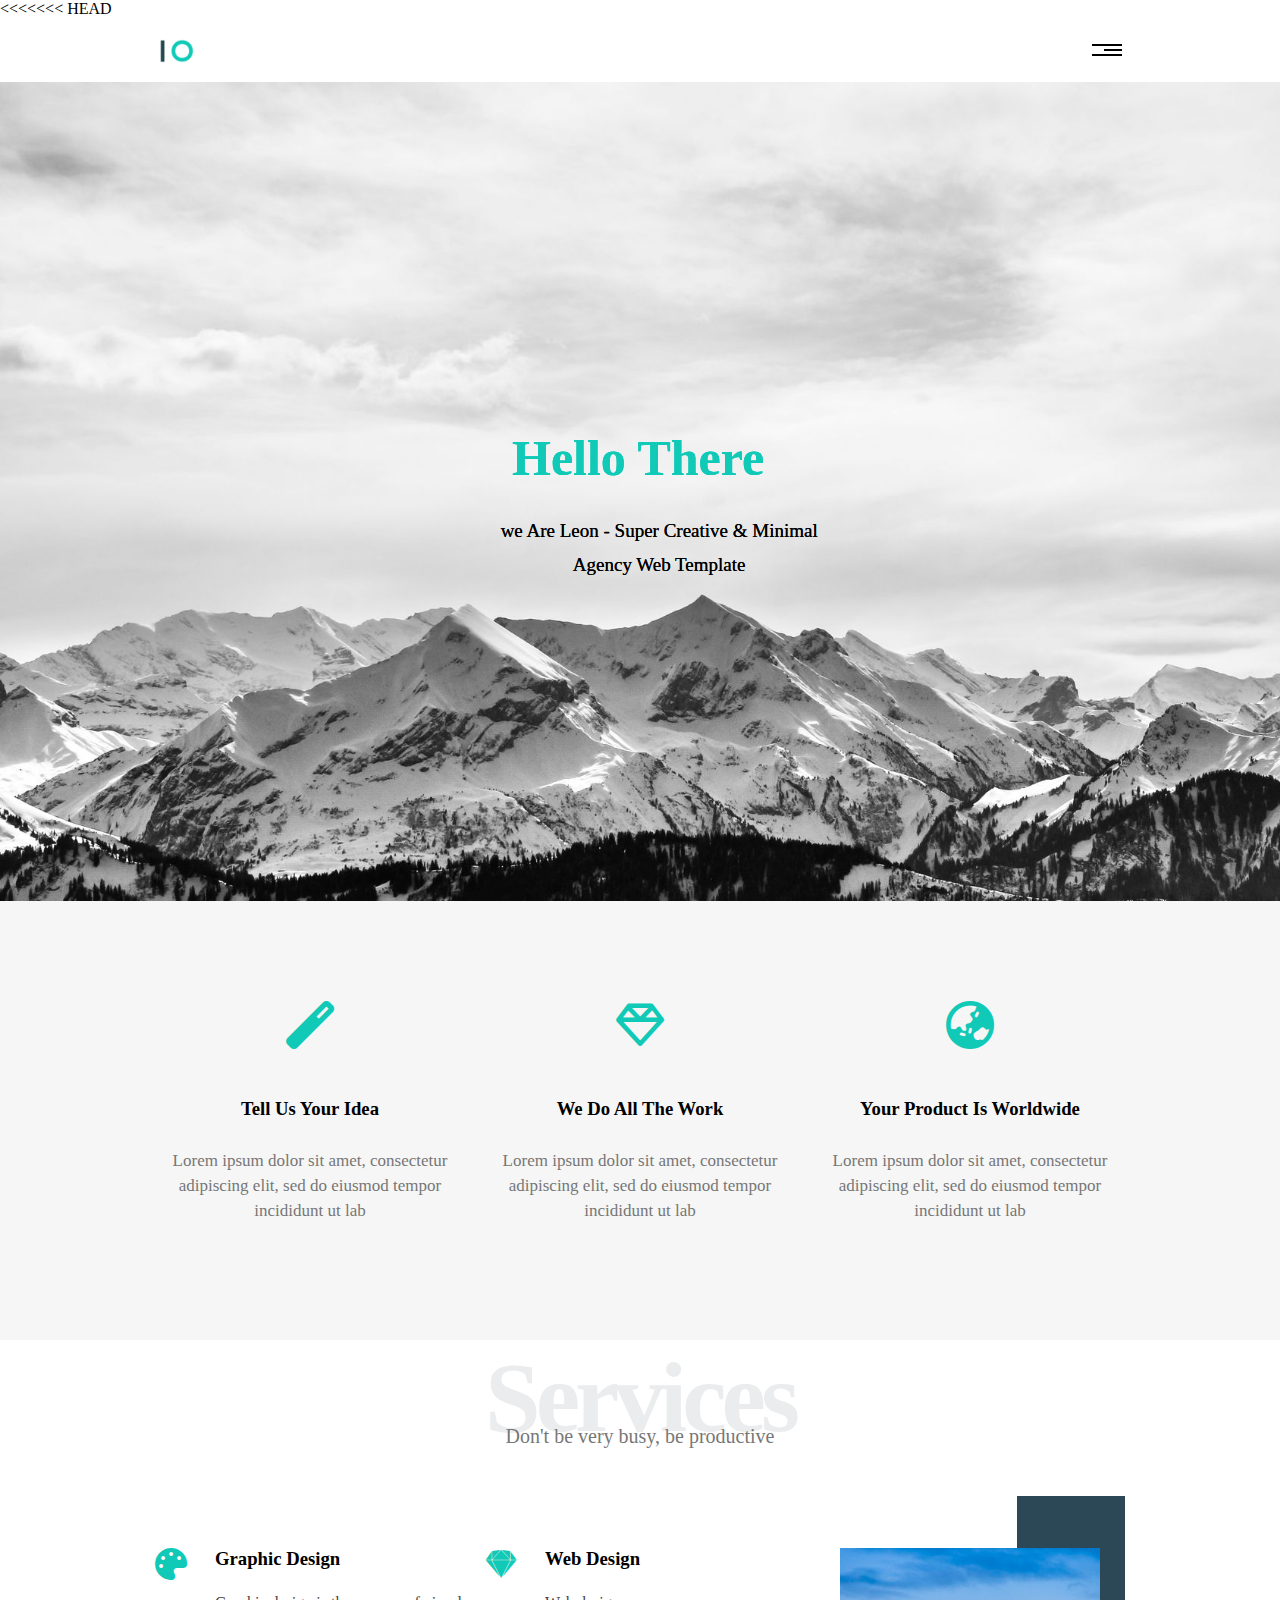
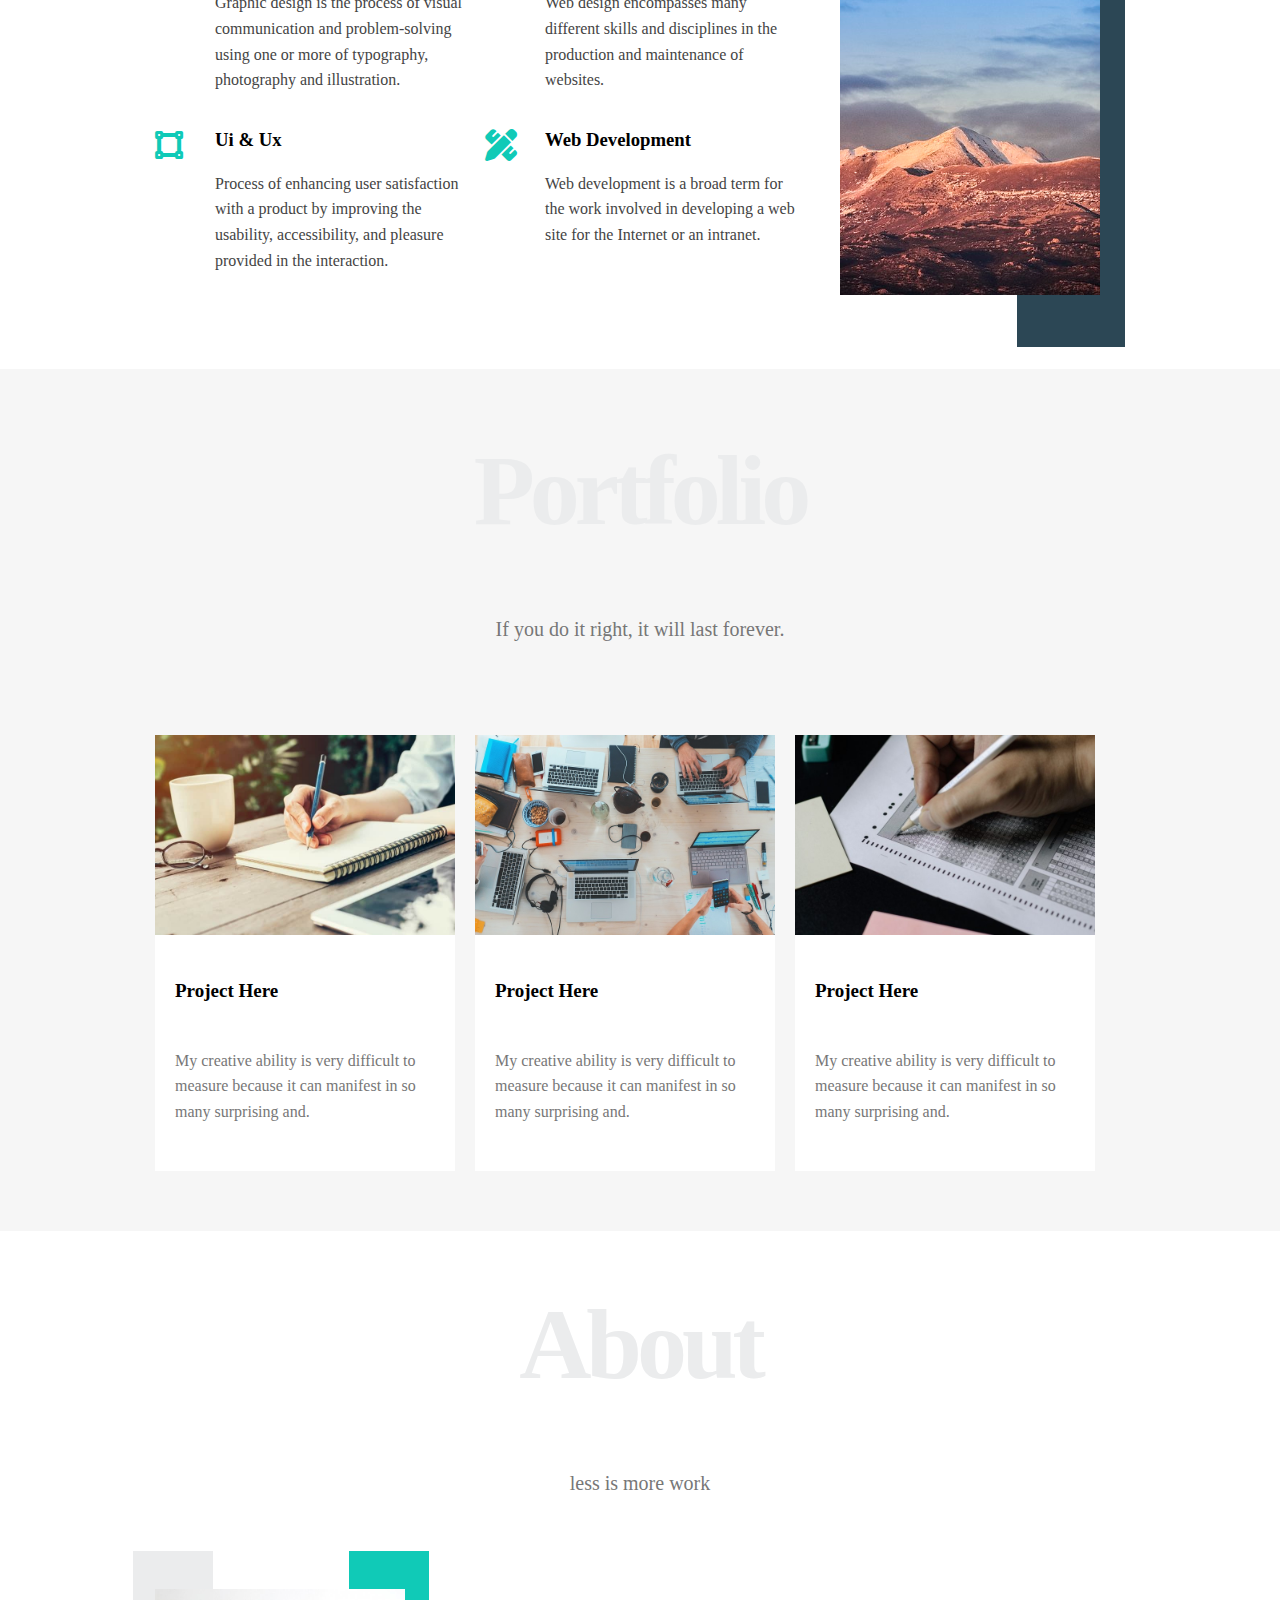
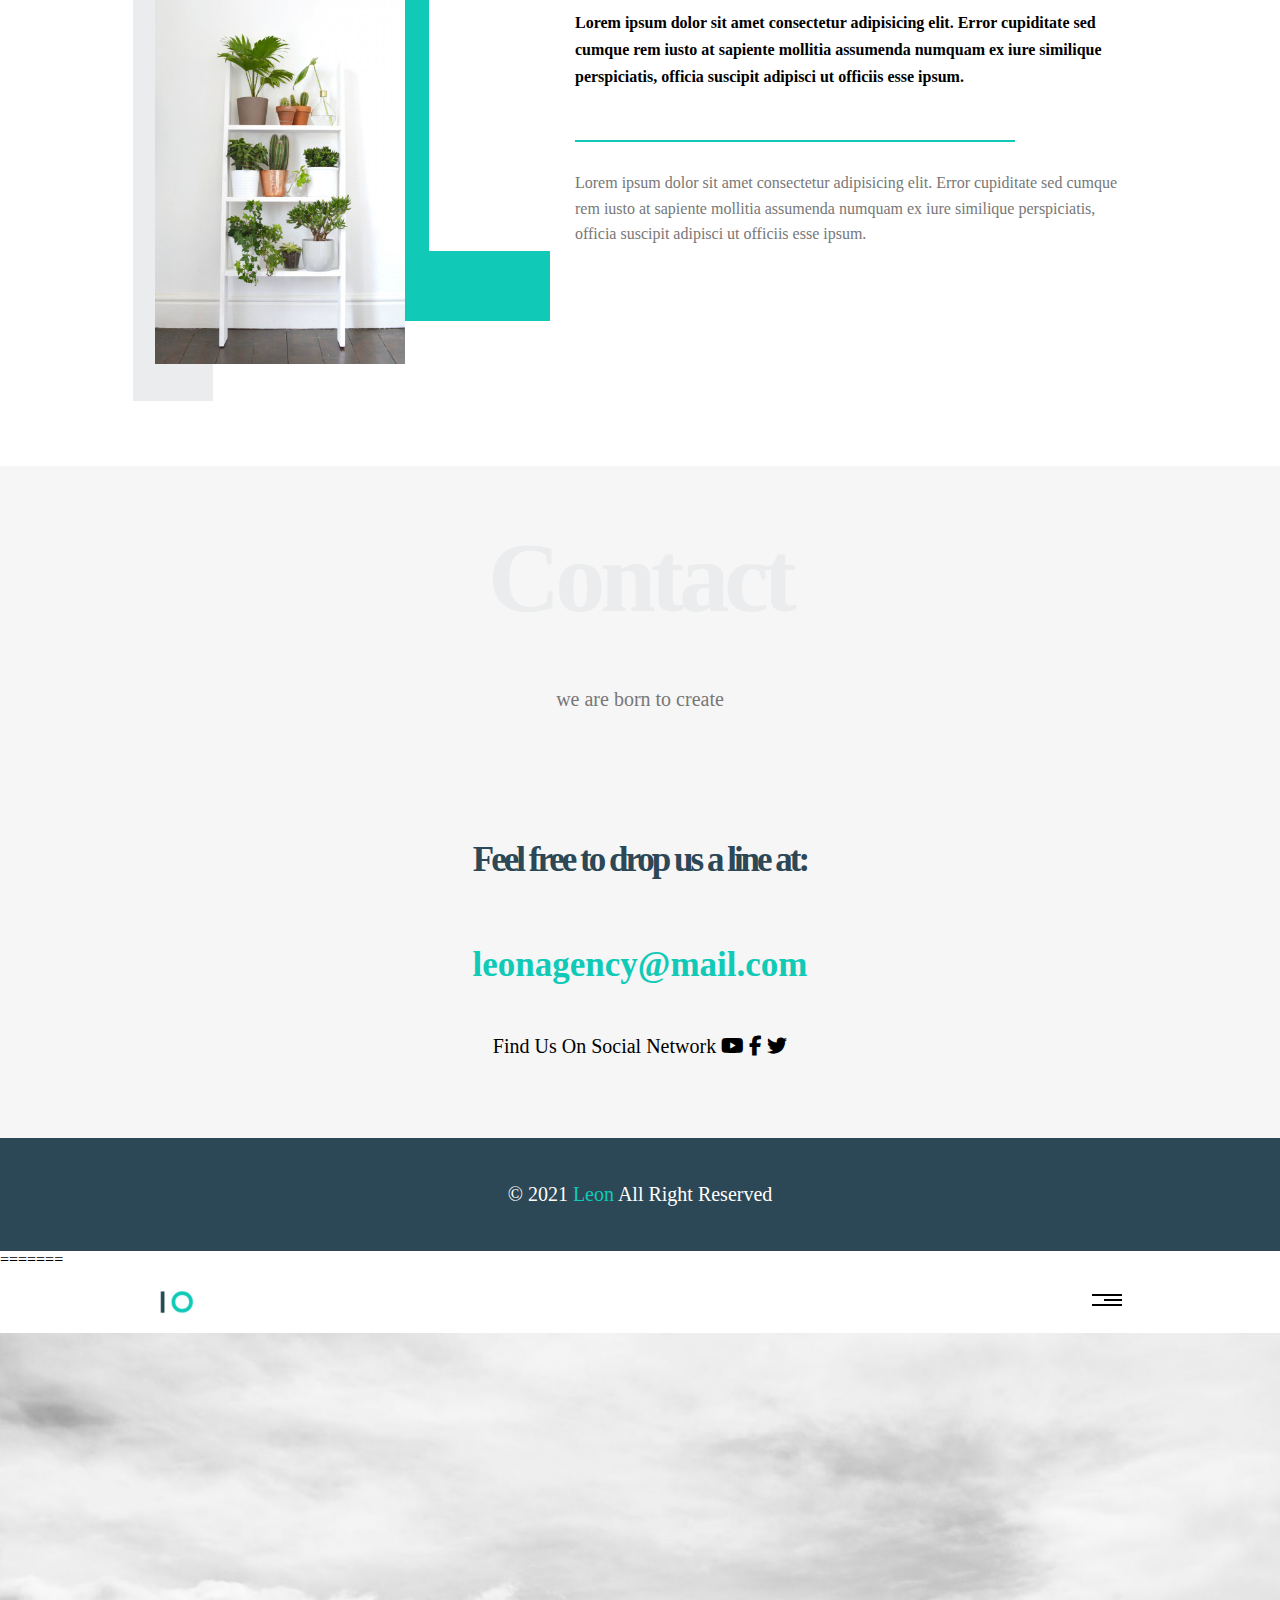
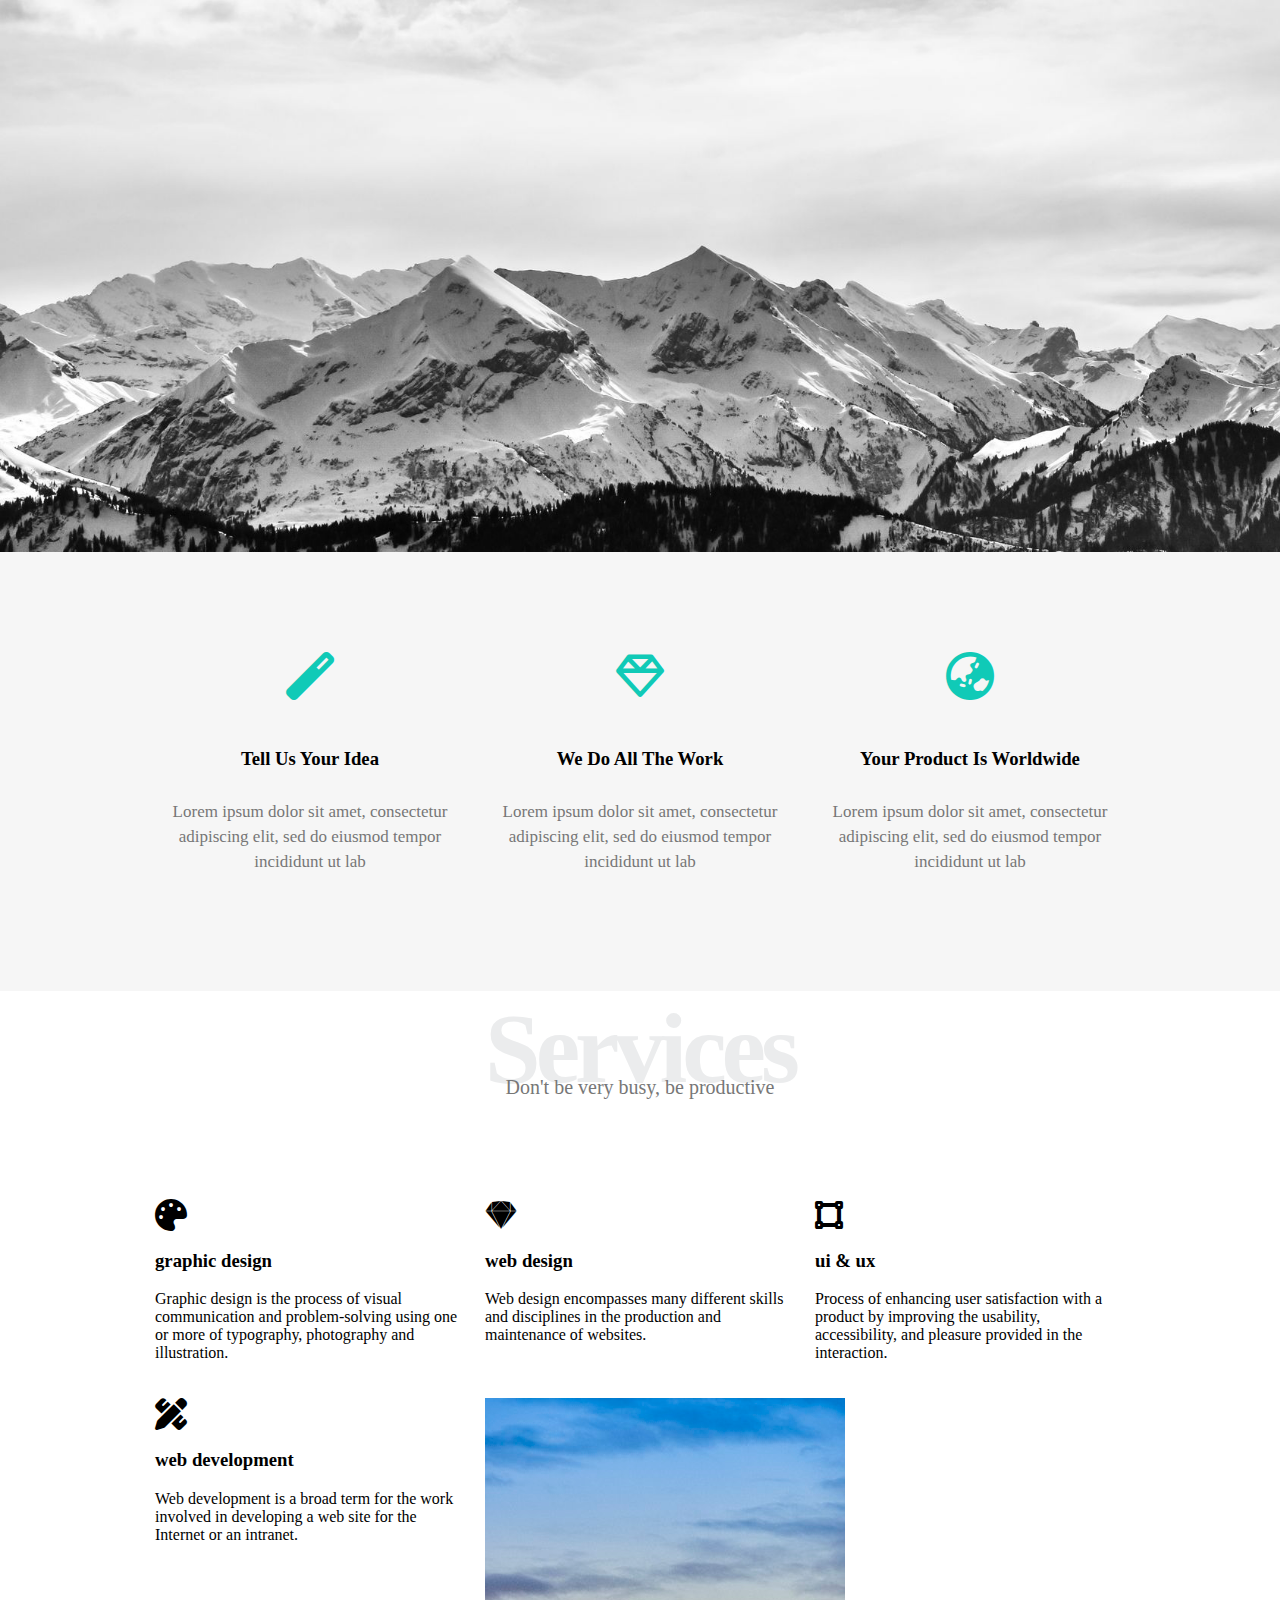
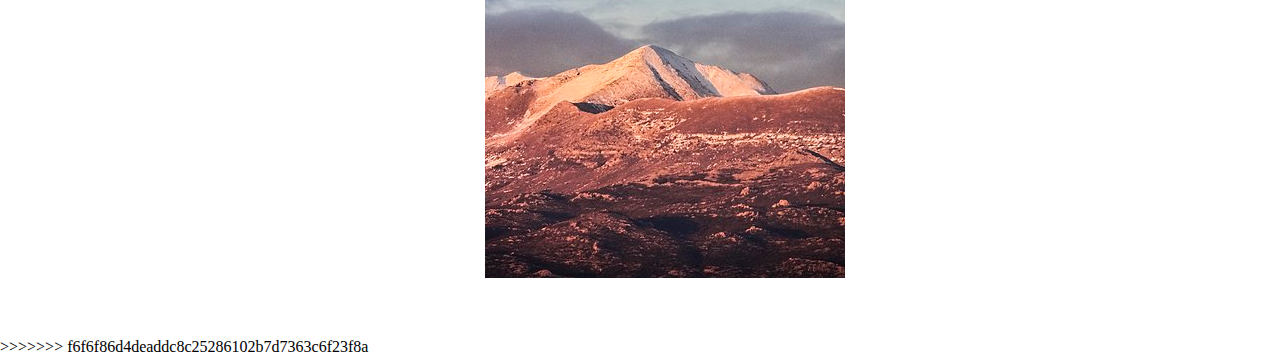
==== commit 0c8ecd7d: "Merge branch 'main' of https://github.com/Abdelrahman661/1st-Template" ====
--- a/html/index-2.html
+++ b/html/index-2.html
@@ -1,3 +1,4 @@
+<<<<<<< HEAD
 <!DOCTYPE html>
 <html lang="en">
 
@@ -196,4 +197,114 @@
 
 </body>
 
+=======
+<!DOCTYPE html>
+<html lang="en">
+
+<head>
+  <meta charset="UTF-8">
+  <meta name="viewport" content="width=device-width, initial-scale=1.0">
+  <title>First template</title>
+  <link rel="stylesheet" href="../css/master.css">
+  <link rel="stylesheet" href="../css/all.min.css">
+  <link rel="preconnect" href="https://fonts.googleapis.com">
+  <link rel="preconnect" href="https://fonts.gstatic.com" crossorigin>
+  <link href="https://fonts.googleapis.com/css2?family=Work+Sans:ital,wght@0,100..900;1,100..900&display=swap"
+    rel="stylesheet">
+  <link rel="stylesheet" href="../css/normalize.css">
+</head>
+
+<body>
+  <!-- <div class="container"> -->
+  <header class="head">
+    <div class="box1">
+      <img class="logo" src="../imgs/logo.png" alt="">
+      <div class="hov1">
+        <div class="r">
+          <div class="r1"></div>
+          <div class="r2"></div>
+          <div class="r3"></div>
+        </div>
+        <ul class="l1">
+          <li class="services"> <a href="#services">services</a></li>
+          <li class="portoflio"><a href="#portoflio">portoflio</a></li>
+          <li class="about"><a href="#about"> about</a></li>
+          <li class="contact"><a href="#contact"> contact</a></li>
+        </ul>
+      </div>
+    </div>
+  </header>
+
+  <body>
+    <div class="b1">
+      <h2>hello there</h2>
+      <p>we are leon - super creative & minimal agency web template</p>
+    </div>
+    <div class="b2">
+      <div class="container">
+        <div class="b2-1">
+          <i class="fas fa-magic fa-3x"></i>
+          <h3>tell us your idea</h3>
+          <p>Lorem ipsum dolor sit amet, consectetur adipiscing elit, sed do eiusmod tempor incididunt ut lab
+          </p>
+        </div>
+        <div class="b2-2">
+          <i class="far fa-gem fa-3x"></i>
+          <h3>we do all the work</h3>
+          <p>Lorem ipsum dolor sit amet, consectetur adipiscing elit, sed do eiusmod tempor incididunt ut lab</p>
+        </div>
+        <div class="b2-3">
+          <i class="fas fa-globe-asia fa-3x"></i>
+          <h3>your product is worldwide</h3>
+          <p>Lorem ipsum dolor sit amet, consectetur adipiscing elit, sed do eiusmod tempor incididunt ut lab</p>
+        </div>
+      </div>
+    </div>
+    <div class="b3">
+      <div class="container">
+        <div class="b3h">
+          <h1>services</h1>
+          <p>Don't be very busy, be productive</p>
+        </div>
+        <div class="items">
+          <div>
+            <i class="fas fa-palette fa-2x"></i>
+            <h3> graphic design</h3>
+            <p>Graphic design is the process of visual communication and problem-solving using one or more of
+              typography,
+              photography and illustration.</p>
+          </div>
+          <div>
+            <i class="fab fa-sketch fa-2x"></i>
+            <h3> web design</h3>
+            <p>Web design encompasses many different skills and disciplines in the production and maintenance of
+              websites.
+            </p>
+          </div>
+          <div>
+            <i class="fas fa-vector-square fa-2x"></i>
+            <h3> ui & ux</h3>
+            <p>Process of enhancing user satisfaction with a product by improving the usability, accessibility, and
+              pleasure provided in the interaction.
+            </p>
+          </div>
+          <div>
+            <i class="fas fa-pencil-ruler fa-2x"></i>
+            <h3> web development</h3>
+            <p>Web development is a broad term for the work involved in developing a web site for the Internet or an
+              intranet.</p>
+          </div>
+          <div class="image">
+            <img src="../imgs/services.jpg" alt="">
+          </div>
+        </div>
+      </div>
+    </div>
+  </body>
+
+
+
+</body>
+
+>>>>>>> f6f6f86d4deaddc8c25286102b7d7363c6f23f8a
 </html>--- a/css/master.css
+++ b/css/master.css
@@ -1,3 +1,4 @@
+<<<<<<< HEAD
 * {
   box-sizing: border-box;
   margin: 0;
@@ -487,4 +488,226 @@
 
 .end .foot .content span {
   color: #10cab7;
+=======
+* {
+  box-sizing: border-box;
+  margin: 0;
+  padding: 0;
+  font-family: "Work Sans", sans-serif;
+  font-optical-sizing: auto;
+  font-style: normal;
+}
+
+:root {
+  --main-color: #10cab7;
+  --main-color-2: #797979;
+
+}
+
+.container {
+  margin-right: auto;
+  margin-left: auto;
+  padding-left: 10px;
+  padding-right: 10px;
+  margin: auto;
+}
+
+@media (min-width:768px) {
+  .container {
+    width: 750px;
+  }
+}
+
+@media (min-width:992px) {
+  .container {
+    width: 970px;
+  }
+}
+
+@media (min-width:1200px) {
+  .container {
+    width: 117 0px;
+  }
+}
+
+.head {
+  margin-top: 2px;
+  padding: 14px;
+}
+
+.head .box1 {
+  width: 77%;
+  margin: 5px auto;
+  display: flex;
+  justify-content: space-between;
+  align-items: center;
+}
+
+.head .box1 .logo {
+  width: 60px;
+}
+
+.head .hov1 {
+  position: relative;
+}
+
+.head .hov1 .r {
+  width: 30px;
+  display: flex;
+  flex-wrap: wrap;
+  justify-content: flex-end;
+}
+
+.head .hov1 .r div {
+  width: 100%;
+  height: 2px;
+  background-color: black;
+  margin-bottom: 3px;
+
+}
+
+.head .hov1 .r .r2 {
+  width: 60%;
+  transition-duration: .3s;
+}
+
+.head .hov1:hover {
+  .r .r2 {
+    width: 100%;
+  }
+
+  .l1 {
+    display: block;
+  }
+}
+
+.head .hov1 .l1 {
+  list-style: none;
+  background-color: #f6f6f6;
+  position: absolute;
+  right: 0;
+  top: 30px;
+  min-width: 200px;
+  margin: 0;
+  padding: 0;
+  display: none;
+
+}
+
+.head .hov1 .l1::before {
+  content: "";
+  border-width: 10px;
+  border-style: solid;
+  border-color: transparent transparent #f6f6f6 transparent;
+  position: absolute;
+  right: 5px;
+  top: -18px;
+}
+
+.head .hov1 .l1 li:not(:last-child) {
+  border-bottom: solid 2px #eee;
+}
+
+.head .hov1 .l1 a {
+  padding: 15px;
+  display: block;
+  text-decoration: none;
+  color: black;
+  text-transform: capitalize;
+  transition-duration: .5s;
+}
+
+.head .hov1 .l1 a:hover {
+  padding-left: 25px;
+}
+
+body .b1 {
+  background-image: url(../imgs/pexels-joyston-judah-933054.jpg);
+  background-size: cover;
+  background-repeat: no-repeat;
+  height: 91vh;
+}
+
+.b1 h2 {
+  text-transform: capitalize;
+  color: var(--main-color);
+  position: absolute;
+  left: 40%;
+  top: 43%;
+  font-size: 50px;
+}
+
+.b1 p {
+  text-transform: capitalize;
+  width: 320px;
+  position: absolute;
+  left: 38%;
+  top: 55%;
+  font-size: 20px;
+  line-height: 1.8;
+  max-width: 100%;
+  text-align: center;
+}
+
+.b2 {
+  padding: 100px 0;
+  background-color: #f6f6f6;
+}
+
+.b2 .container {
+  display: grid;
+  grid-template-columns: repeat(auto-fill, minmax(300px, 1fr));
+  gap: 20px;
+}
+
+.b2 .container div {
+  text-align: center;
+}
+
+.b2 i {
+  color: var(--main-color);
+  padding-bottom: 30px;
+}
+
+.b2 h3 {
+  text-transform: capitalize;
+  padding-bottom: 10px;
+}
+
+.b2 p {
+  color: #777;
+  line-height: 25px;
+  font-size: 17px;
+}
+
+.b3 .b3h {
+  position: relative;
+}
+
+.b3 .b3h h1 {
+  color: #ebeced;
+  font-size: 60px;
+  text-transform: capitalize;
+  text-align: center;
+  letter-spacing: -5px;
+}
+
+.b3 .b3h p {
+  color: #777;
+  text-align: center;
+  position: absolute;
+  top: 50px;
+  left: 38%;
+}
+
+.b3 .items {
+  display: grid;
+  grid-template-columns: repeat(auto-fill, minmax(250px, 1fr));
+  gap: 30px;
+  text-align: center;
+}
+
+.b3 .container .image img {
+  width: 250px;
+>>>>>>> f6f6f86d4deaddc8c25286102b7d7363c6f23f8a
 }--- a/css/master.css
+++ b/css/master.css
@@ -1,3 +1,4 @@
+<<<<<<< HEAD
 * {
   box-sizing: border-box;
   margin: 0;
@@ -487,4 +488,226 @@
 
 .end .foot .content span {
   color: #10cab7;
+=======
+* {
+  box-sizing: border-box;
+  margin: 0;
+  padding: 0;
+  font-family: "Work Sans", sans-serif;
+  font-optical-sizing: auto;
+  font-style: normal;
+}
+
+:root {
+  --main-color: #10cab7;
+  --main-color-2: #797979;
+
+}
+
+.container {
+  margin-right: auto;
+  margin-left: auto;
+  padding-left: 10px;
+  padding-right: 10px;
+  margin: auto;
+}
+
+@media (min-width:768px) {
+  .container {
+    width: 750px;
+  }
+}
+
+@media (min-width:992px) {
+  .container {
+    width: 970px;
+  }
+}
+
+@media (min-width:1200px) {
+  .container {
+    width: 117 0px;
+  }
+}
+
+.head {
+  margin-top: 2px;
+  padding: 14px;
+}
+
+.head .box1 {
+  width: 77%;
+  margin: 5px auto;
+  display: flex;
+  justify-content: space-between;
+  align-items: center;
+}
+
+.head .box1 .logo {
+  width: 60px;
+}
+
+.head .hov1 {
+  position: relative;
+}
+
+.head .hov1 .r {
+  width: 30px;
+  display: flex;
+  flex-wrap: wrap;
+  justify-content: flex-end;
+}
+
+.head .hov1 .r div {
+  width: 100%;
+  height: 2px;
+  background-color: black;
+  margin-bottom: 3px;
+
+}
+
+.head .hov1 .r .r2 {
+  width: 60%;
+  transition-duration: .3s;
+}
+
+.head .hov1:hover {
+  .r .r2 {
+    width: 100%;
+  }
+
+  .l1 {
+    display: block;
+  }
+}
+
+.head .hov1 .l1 {
+  list-style: none;
+  background-color: #f6f6f6;
+  position: absolute;
+  right: 0;
+  top: 30px;
+  min-width: 200px;
+  margin: 0;
+  padding: 0;
+  display: none;
+
+}
+
+.head .hov1 .l1::before {
+  content: "";
+  border-width: 10px;
+  border-style: solid;
+  border-color: transparent transparent #f6f6f6 transparent;
+  position: absolute;
+  right: 5px;
+  top: -18px;
+}
+
+.head .hov1 .l1 li:not(:last-child) {
+  border-bottom: solid 2px #eee;
+}
+
+.head .hov1 .l1 a {
+  padding: 15px;
+  display: block;
+  text-decoration: none;
+  color: black;
+  text-transform: capitalize;
+  transition-duration: .5s;
+}
+
+.head .hov1 .l1 a:hover {
+  padding-left: 25px;
+}
+
+body .b1 {
+  background-image: url(../imgs/pexels-joyston-judah-933054.jpg);
+  background-size: cover;
+  background-repeat: no-repeat;
+  height: 91vh;
+}
+
+.b1 h2 {
+  text-transform: capitalize;
+  color: var(--main-color);
+  position: absolute;
+  left: 40%;
+  top: 43%;
+  font-size: 50px;
+}
+
+.b1 p {
+  text-transform: capitalize;
+  width: 320px;
+  position: absolute;
+  left: 38%;
+  top: 55%;
+  font-size: 20px;
+  line-height: 1.8;
+  max-width: 100%;
+  text-align: center;
+}
+
+.b2 {
+  padding: 100px 0;
+  background-color: #f6f6f6;
+}
+
+.b2 .container {
+  display: grid;
+  grid-template-columns: repeat(auto-fill, minmax(300px, 1fr));
+  gap: 20px;
+}
+
+.b2 .container div {
+  text-align: center;
+}
+
+.b2 i {
+  color: var(--main-color);
+  padding-bottom: 30px;
+}
+
+.b2 h3 {
+  text-transform: capitalize;
+  padding-bottom: 10px;
+}
+
+.b2 p {
+  color: #777;
+  line-height: 25px;
+  font-size: 17px;
+}
+
+.b3 .b3h {
+  position: relative;
+}
+
+.b3 .b3h h1 {
+  color: #ebeced;
+  font-size: 60px;
+  text-transform: capitalize;
+  text-align: center;
+  letter-spacing: -5px;
+}
+
+.b3 .b3h p {
+  color: #777;
+  text-align: center;
+  position: absolute;
+  top: 50px;
+  left: 38%;
+}
+
+.b3 .items {
+  display: grid;
+  grid-template-columns: repeat(auto-fill, minmax(250px, 1fr));
+  gap: 30px;
+  text-align: center;
+}
+
+.b3 .container .image img {
+  width: 250px;
+>>>>>>> f6f6f86d4deaddc8c25286102b7d7363c6f23f8a
 }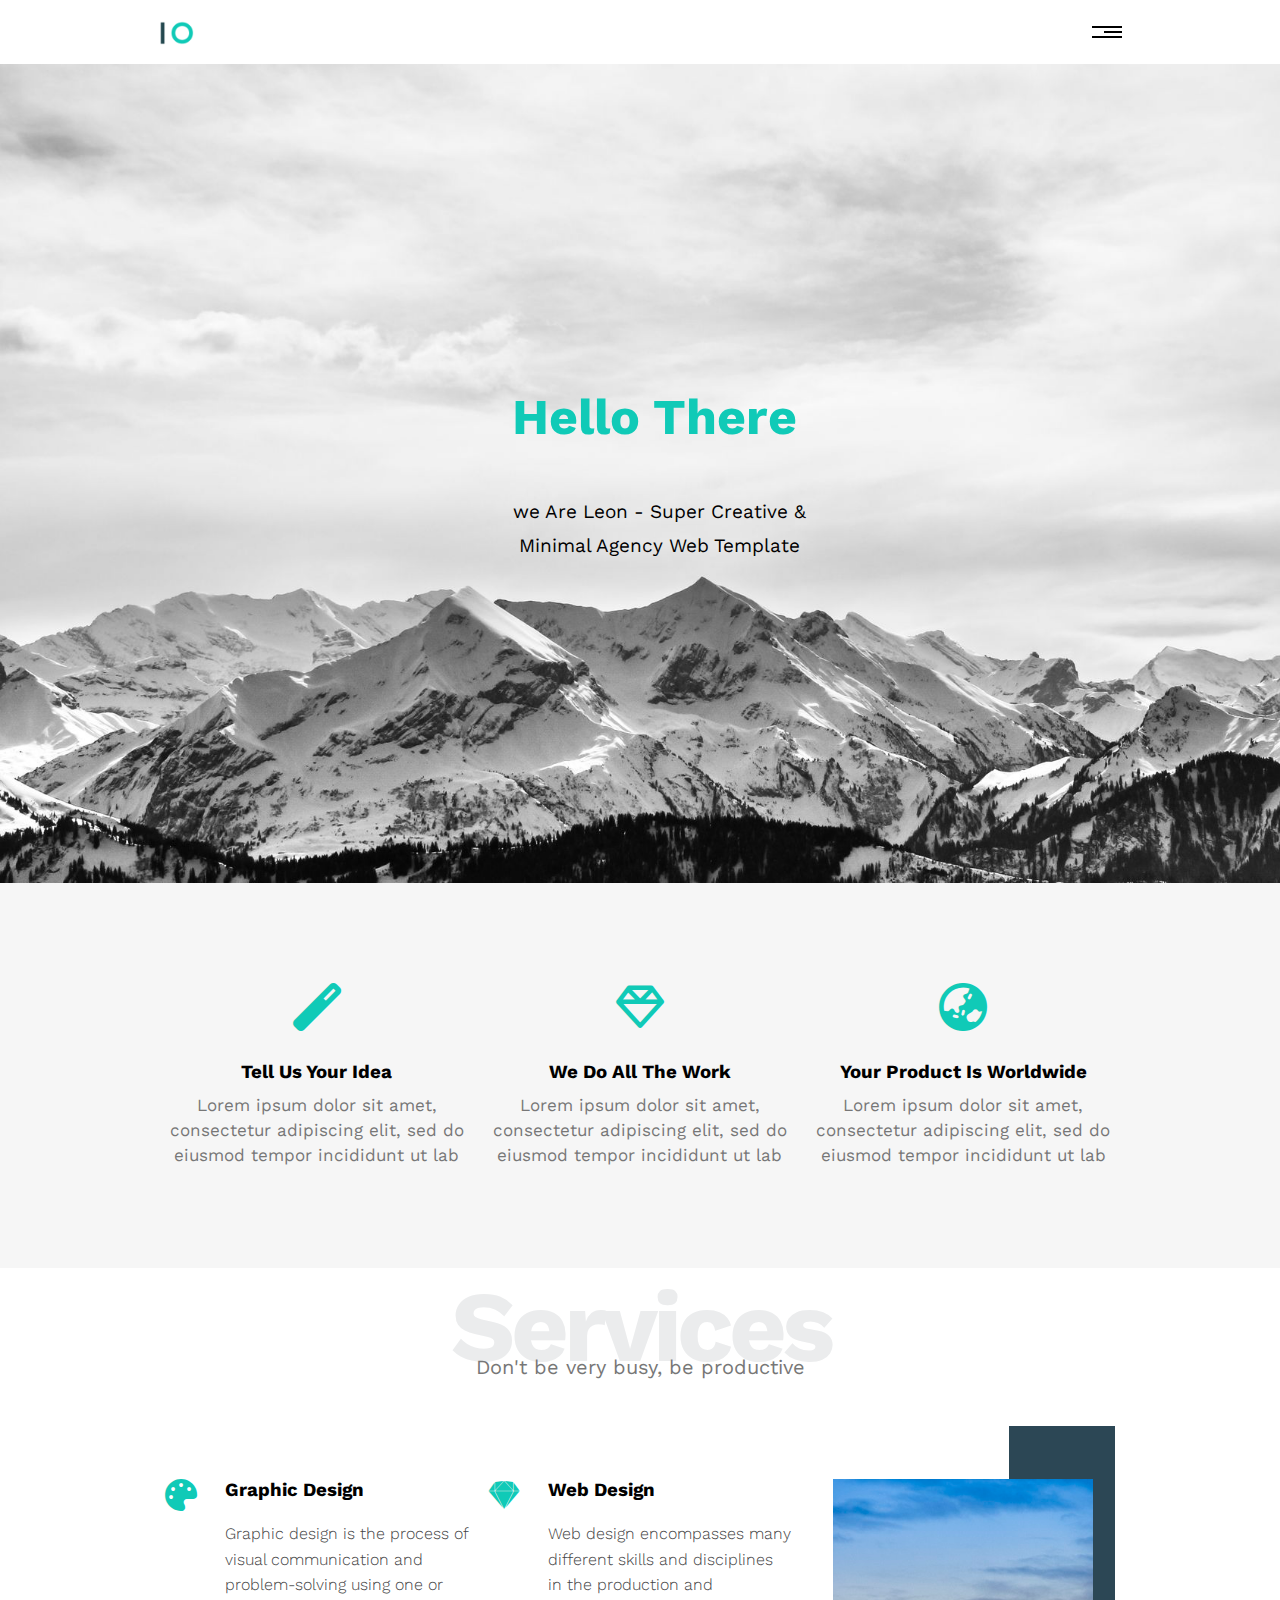
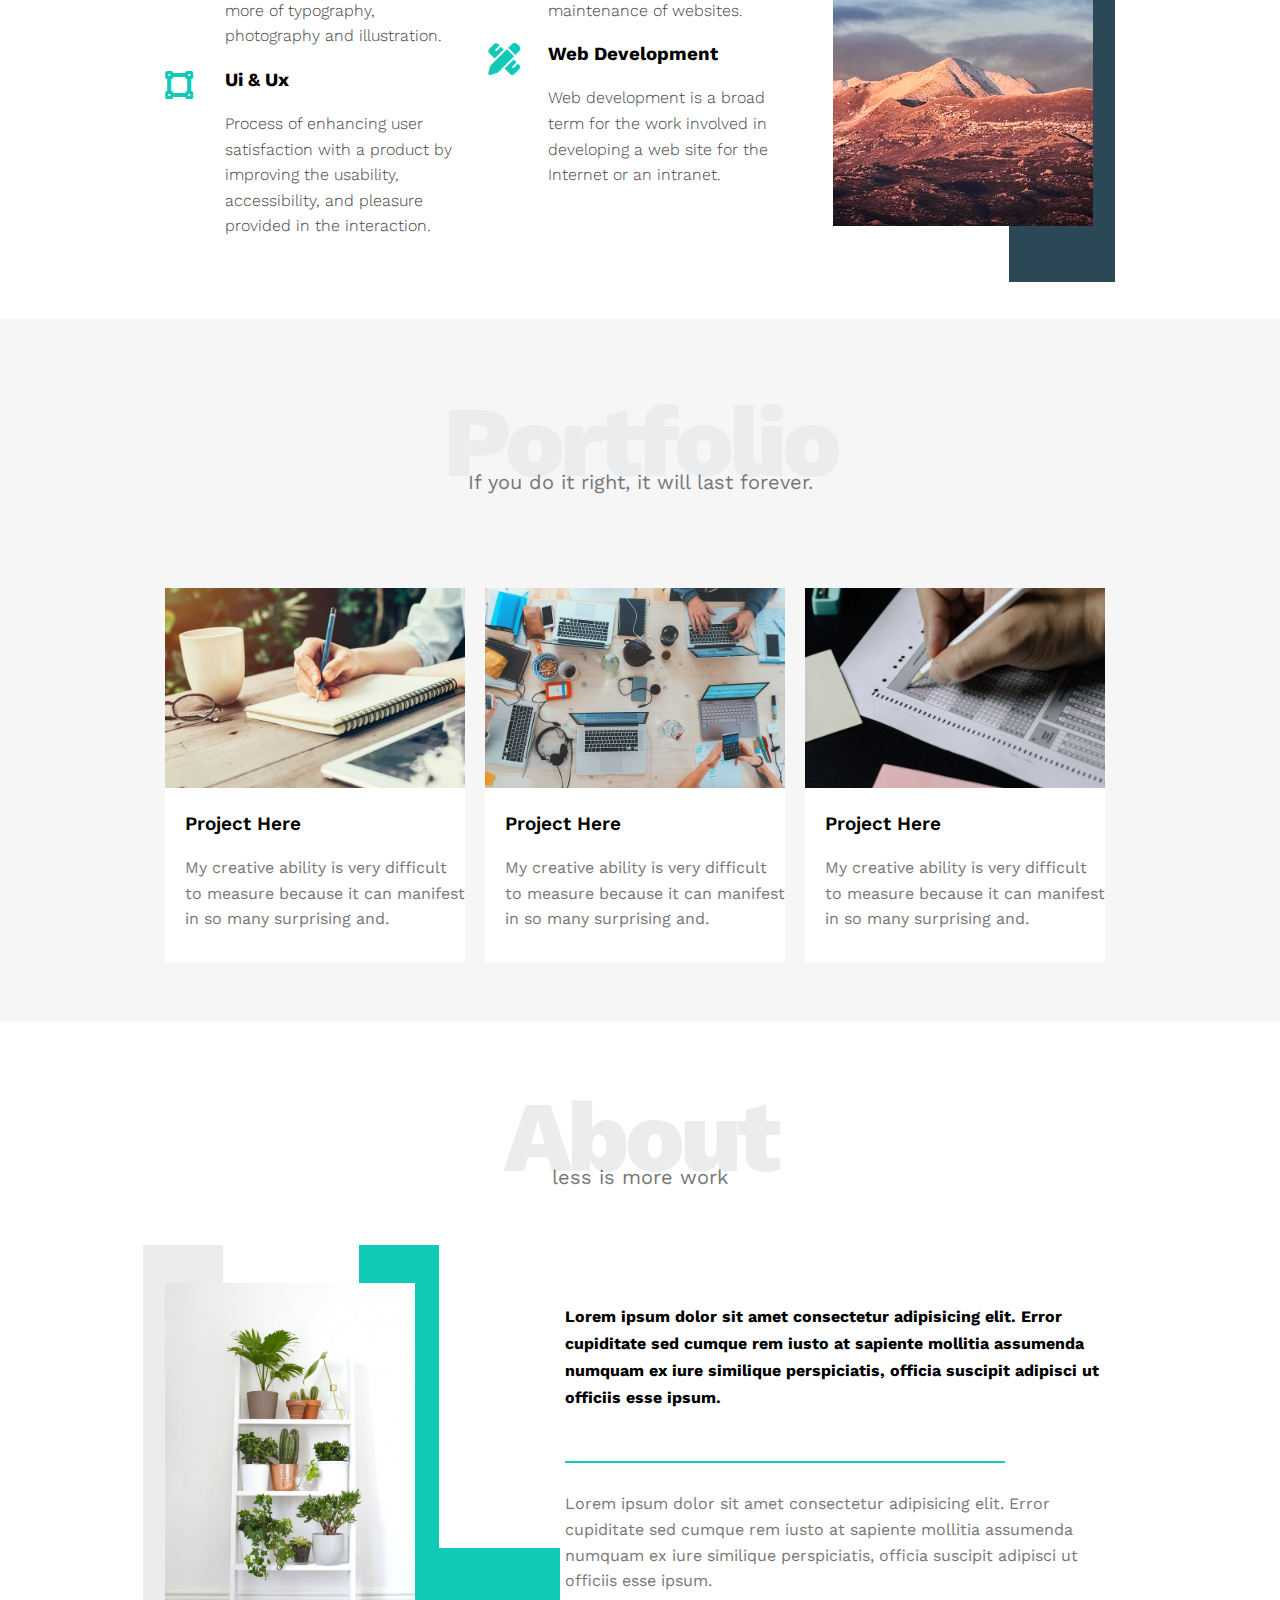
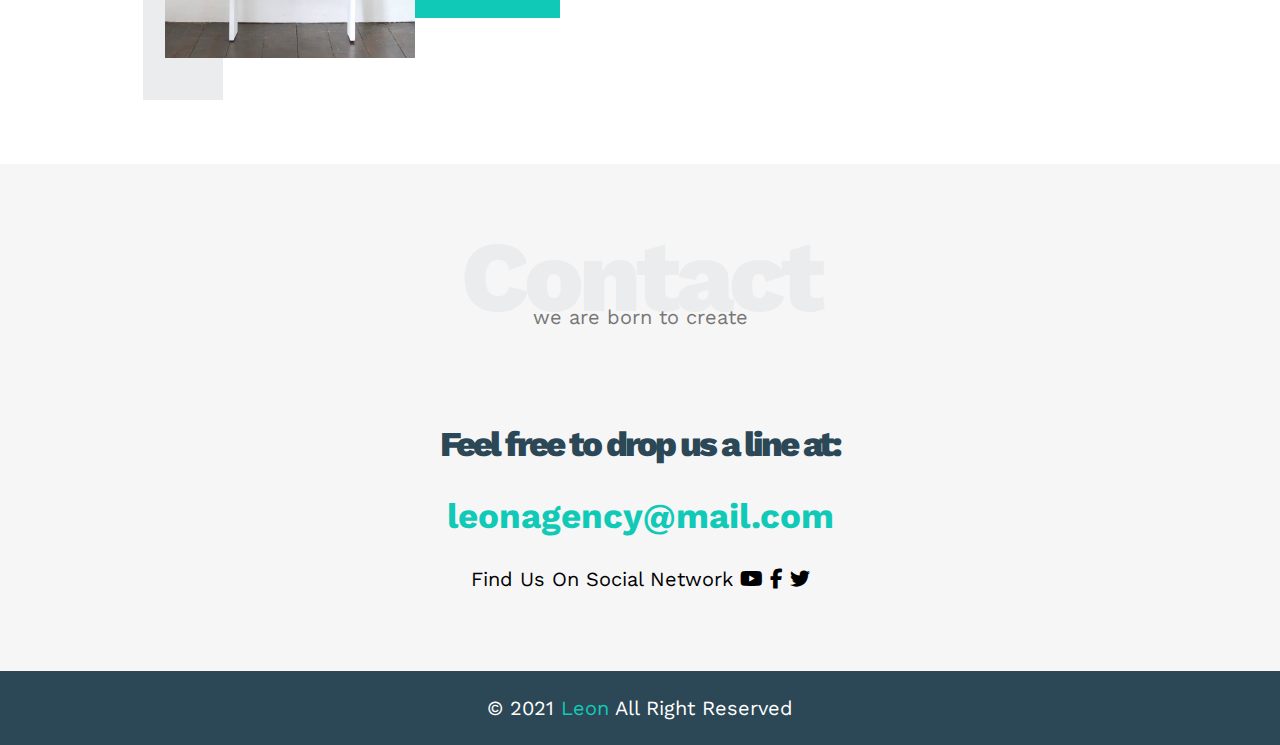
==== commit 09b13a3b: "full template" ====
--- a/html/index-2.html
+++ b/html/index-2.html
@@ -1,4 +1,4 @@
-<<<<<<< HEAD
+
 <!DOCTYPE html>
 <html lang="en">
 
@@ -192,119 +192,4 @@
       </div>
     </div>
   </body>
-
-
-
-</body>
-
-=======
-<!DOCTYPE html>
-<html lang="en">
-
-<head>
-  <meta charset="UTF-8">
-  <meta name="viewport" content="width=device-width, initial-scale=1.0">
-  <title>First template</title>
-  <link rel="stylesheet" href="../css/master.css">
-  <link rel="stylesheet" href="../css/all.min.css">
-  <link rel="preconnect" href="https://fonts.googleapis.com">
-  <link rel="preconnect" href="https://fonts.gstatic.com" crossorigin>
-  <link href="https://fonts.googleapis.com/css2?family=Work+Sans:ital,wght@0,100..900;1,100..900&display=swap"
-    rel="stylesheet">
-  <link rel="stylesheet" href="../css/normalize.css">
-</head>
-
-<body>
-  <!-- <div class="container"> -->
-  <header class="head">
-    <div class="box1">
-      <img class="logo" src="../imgs/logo.png" alt="">
-      <div class="hov1">
-        <div class="r">
-          <div class="r1"></div>
-          <div class="r2"></div>
-          <div class="r3"></div>
-        </div>
-        <ul class="l1">
-          <li class="services"> <a href="#services">services</a></li>
-          <li class="portoflio"><a href="#portoflio">portoflio</a></li>
-          <li class="about"><a href="#about"> about</a></li>
-          <li class="contact"><a href="#contact"> contact</a></li>
-        </ul>
-      </div>
-    </div>
-  </header>
-
-  <body>
-    <div class="b1">
-      <h2>hello there</h2>
-      <p>we are leon - super creative & minimal agency web template</p>
-    </div>
-    <div class="b2">
-      <div class="container">
-        <div class="b2-1">
-          <i class="fas fa-magic fa-3x"></i>
-          <h3>tell us your idea</h3>
-          <p>Lorem ipsum dolor sit amet, consectetur adipiscing elit, sed do eiusmod tempor incididunt ut lab
-          </p>
-        </div>
-        <div class="b2-2">
-          <i class="far fa-gem fa-3x"></i>
-          <h3>we do all the work</h3>
-          <p>Lorem ipsum dolor sit amet, consectetur adipiscing elit, sed do eiusmod tempor incididunt ut lab</p>
-        </div>
-        <div class="b2-3">
-          <i class="fas fa-globe-asia fa-3x"></i>
-          <h3>your product is worldwide</h3>
-          <p>Lorem ipsum dolor sit amet, consectetur adipiscing elit, sed do eiusmod tempor incididunt ut lab</p>
-        </div>
-      </div>
-    </div>
-    <div class="b3">
-      <div class="container">
-        <div class="b3h">
-          <h1>services</h1>
-          <p>Don't be very busy, be productive</p>
-        </div>
-        <div class="items">
-          <div>
-            <i class="fas fa-palette fa-2x"></i>
-            <h3> graphic design</h3>
-            <p>Graphic design is the process of visual communication and problem-solving using one or more of
-              typography,
-              photography and illustration.</p>
-          </div>
-          <div>
-            <i class="fab fa-sketch fa-2x"></i>
-            <h3> web design</h3>
-            <p>Web design encompasses many different skills and disciplines in the production and maintenance of
-              websites.
-            </p>
-          </div>
-          <div>
-            <i class="fas fa-vector-square fa-2x"></i>
-            <h3> ui & ux</h3>
-            <p>Process of enhancing user satisfaction with a product by improving the usability, accessibility, and
-              pleasure provided in the interaction.
-            </p>
-          </div>
-          <div>
-            <i class="fas fa-pencil-ruler fa-2x"></i>
-            <h3> web development</h3>
-            <p>Web development is a broad term for the work involved in developing a web site for the Internet or an
-              intranet.</p>
-          </div>
-          <div class="image">
-            <img src="../imgs/services.jpg" alt="">
-          </div>
-        </div>
-      </div>
-    </div>
-  </body>
-
-
-
-</body>
-
->>>>>>> f6f6f86d4deaddc8c25286102b7d7363c6f23f8a
-</html>+</body>--- a/css/master.css
+++ b/css/master.css
@@ -1,4 +1,3 @@
-<<<<<<< HEAD
 * {
   box-sizing: border-box;
   margin: 0;
@@ -487,227 +486,4 @@
 }
 
 .end .foot .content span {
-  color: #10cab7;
-=======
-* {
-  box-sizing: border-box;
-  margin: 0;
-  padding: 0;
-  font-family: "Work Sans", sans-serif;
-  font-optical-sizing: auto;
-  font-style: normal;
-}
-
-:root {
-  --main-color: #10cab7;
-  --main-color-2: #797979;
-
-}
-
-.container {
-  margin-right: auto;
-  margin-left: auto;
-  padding-left: 10px;
-  padding-right: 10px;
-  margin: auto;
-}
-
-@media (min-width:768px) {
-  .container {
-    width: 750px;
-  }
-}
-
-@media (min-width:992px) {
-  .container {
-    width: 970px;
-  }
-}
-
-@media (min-width:1200px) {
-  .container {
-    width: 117 0px;
-  }
-}
-
-.head {
-  margin-top: 2px;
-  padding: 14px;
-}
-
-.head .box1 {
-  width: 77%;
-  margin: 5px auto;
-  display: flex;
-  justify-content: space-between;
-  align-items: center;
-}
-
-.head .box1 .logo {
-  width: 60px;
-}
-
-.head .hov1 {
-  position: relative;
-}
-
-.head .hov1 .r {
-  width: 30px;
-  display: flex;
-  flex-wrap: wrap;
-  justify-content: flex-end;
-}
-
-.head .hov1 .r div {
-  width: 100%;
-  height: 2px;
-  background-color: black;
-  margin-bottom: 3px;
-
-}
-
-.head .hov1 .r .r2 {
-  width: 60%;
-  transition-duration: .3s;
-}
-
-.head .hov1:hover {
-  .r .r2 {
-    width: 100%;
-  }
-
-  .l1 {
-    display: block;
-  }
-}
-
-.head .hov1 .l1 {
-  list-style: none;
-  background-color: #f6f6f6;
-  position: absolute;
-  right: 0;
-  top: 30px;
-  min-width: 200px;
-  margin: 0;
-  padding: 0;
-  display: none;
-
-}
-
-.head .hov1 .l1::before {
-  content: "";
-  border-width: 10px;
-  border-style: solid;
-  border-color: transparent transparent #f6f6f6 transparent;
-  position: absolute;
-  right: 5px;
-  top: -18px;
-}
-
-.head .hov1 .l1 li:not(:last-child) {
-  border-bottom: solid 2px #eee;
-}
-
-.head .hov1 .l1 a {
-  padding: 15px;
-  display: block;
-  text-decoration: none;
-  color: black;
-  text-transform: capitalize;
-  transition-duration: .5s;
-}
-
-.head .hov1 .l1 a:hover {
-  padding-left: 25px;
-}
-
-body .b1 {
-  background-image: url(../imgs/pexels-joyston-judah-933054.jpg);
-  background-size: cover;
-  background-repeat: no-repeat;
-  height: 91vh;
-}
-
-.b1 h2 {
-  text-transform: capitalize;
-  color: var(--main-color);
-  position: absolute;
-  left: 40%;
-  top: 43%;
-  font-size: 50px;
-}
-
-.b1 p {
-  text-transform: capitalize;
-  width: 320px;
-  position: absolute;
-  left: 38%;
-  top: 55%;
-  font-size: 20px;
-  line-height: 1.8;
-  max-width: 100%;
-  text-align: center;
-}
-
-.b2 {
-  padding: 100px 0;
-  background-color: #f6f6f6;
-}
-
-.b2 .container {
-  display: grid;
-  grid-template-columns: repeat(auto-fill, minmax(300px, 1fr));
-  gap: 20px;
-}
-
-.b2 .container div {
-  text-align: center;
-}
-
-.b2 i {
-  color: var(--main-color);
-  padding-bottom: 30px;
-}
-
-.b2 h3 {
-  text-transform: capitalize;
-  padding-bottom: 10px;
-}
-
-.b2 p {
-  color: #777;
-  line-height: 25px;
-  font-size: 17px;
-}
-
-.b3 .b3h {
-  position: relative;
-}
-
-.b3 .b3h h1 {
-  color: #ebeced;
-  font-size: 60px;
-  text-transform: capitalize;
-  text-align: center;
-  letter-spacing: -5px;
-}
-
-.b3 .b3h p {
-  color: #777;
-  text-align: center;
-  position: absolute;
-  top: 50px;
-  left: 38%;
-}
-
-.b3 .items {
-  display: grid;
-  grid-template-columns: repeat(auto-fill, minmax(250px, 1fr));
-  gap: 30px;
-  text-align: center;
-}
-
-.b3 .container .image img {
-  width: 250px;
->>>>>>> f6f6f86d4deaddc8c25286102b7d7363c6f23f8a
-}+  color: #10cab7;}